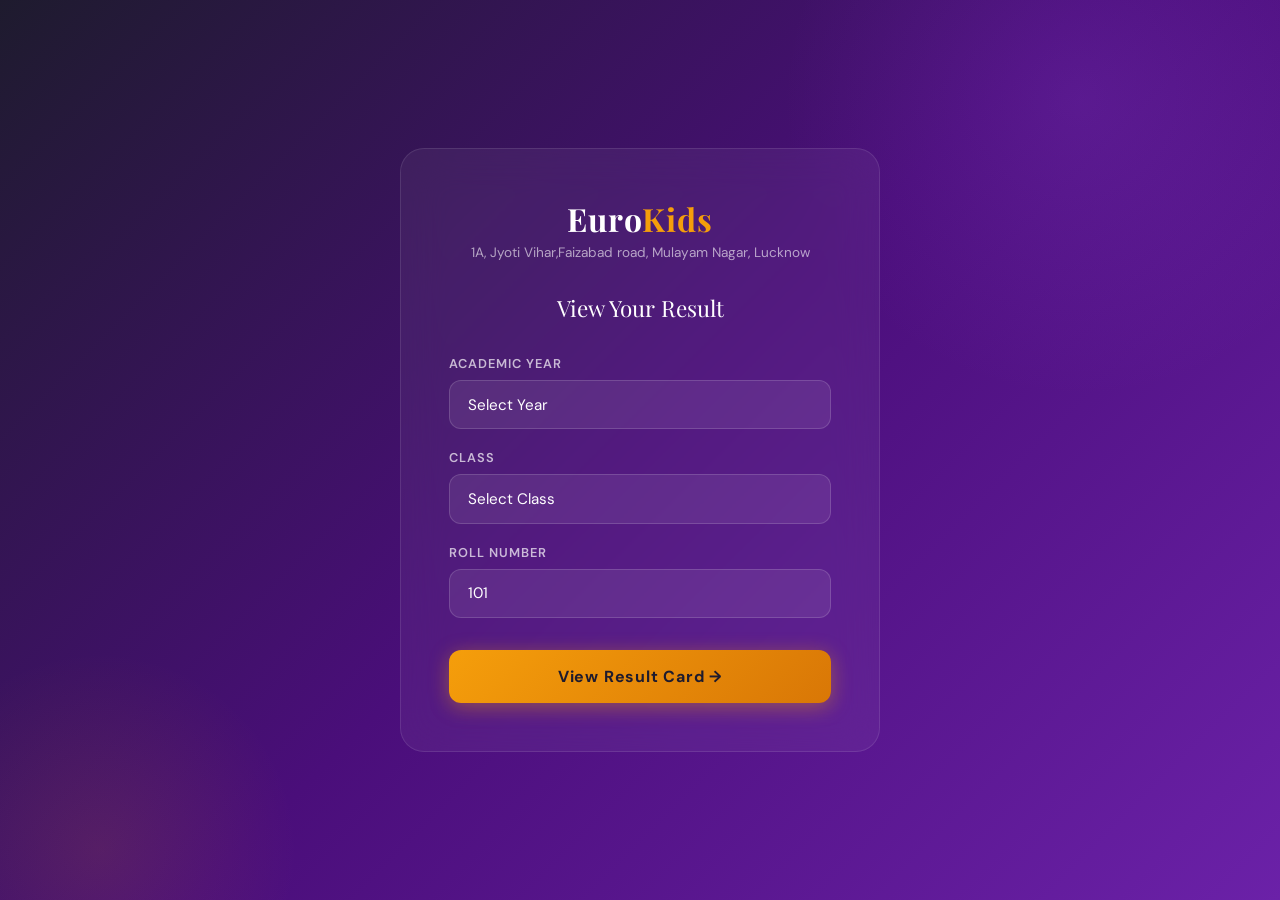
==== results/index.html @ 182110e2 "Add files via upload" ====
<!DOCTYPE html>
<html lang="en">
<head>
<meta charset="UTF-8">
<meta name="viewport" content="width=device-width, initial-scale=1.0">
<title>EuroKids – Student Result Card</title>
<link href="https://fonts.googleapis.com/css2?family=Playfair+Display:wght@400;600;700&family=DM+Sans:wght@300;400;500;600&display=swap" rel="stylesheet">
<link href="https://fonts.googleapis.com/css2?family=Great+Vibes&family=Pacifico&display=swap" rel="stylesheet">
<style>
  :root {
    --primary: #6b21a8;
    --primary-light: #a855f7;
    --primary-dark: #4a0e7a;
    --gold: #f59e0b;
    --gold-light: #fde68a;
    --success: #059669;
    --danger: #dc2626;
    --bg: #f5f0ff;
    --card-bg: #ffffff;
    --text: #1e1b2e;
    --text-muted: #6b7280;
    --border: #e9d5ff;
  }

  * { margin: 0; padding: 0; box-sizing: border-box; }

  body {
    font-family: 'DM Sans', sans-serif;
    background: var(--bg);
    min-height: 100vh;
    color: var(--text);
  }

  /* ── FORM SCREEN ── */
  .form-screen {
    min-height: 100vh;
    display: flex;
    align-items: center;
    justify-content: center;
    background: linear-gradient(135deg, #1e1b2e 0%, #4a0e7a 50%, #6b21a8 100%);
    padding: 2rem;
    position: relative;
    overflow: hidden;
  }
  .form-screen::before {
    content: '';
    position: absolute;
    width: 600px; height: 600px;
    border-radius: 50%;
    background: radial-gradient(circle, rgba(168,85,247,0.15) 0%, transparent 70%);
    top: -200px; right: -100px;
    pointer-events: none;
  }
  .form-screen::after {
    content: '';
    position: absolute;
    width: 400px; height: 400px;
    border-radius: 50%;
    background: radial-gradient(circle, rgba(245,158,11,0.1) 0%, transparent 70%);
    bottom: -150px; left: -100px;
    pointer-events: none;
  }

  .form-card {
    background: rgba(255,255,255,0.05);
    backdrop-filter: blur(20px);
    border: 1px solid rgba(255,255,255,0.1);
    border-radius: 24px;
    padding: 3rem;
    width: 100%;
    max-width: 480px;
    position: relative;
    z-index: 1;
    animation: fadeUp 0.6s ease;
  }

  @keyframes fadeUp {
    from { opacity: 0; transform: translateY(30px); }
    to { opacity: 1; transform: translateY(0); }
  }

  .form-logo {
    text-align: center;
    margin-bottom: 2rem;
  }
  .form-logo .school-badge {
    width: 70px; height: 70px;
    background: linear-gradient(135deg, var(--gold), #d97706);
    border-radius: 50%;
    display: inline-flex;
    align-items: center;
    justify-content: center;
    font-size: 2rem;
    margin-bottom: 1rem;
    box-shadow: 0 8px 32px rgba(245,158,11,0.4);
  }
  .form-logo h1 {
    font-family: 'Playfair Display', serif;
    color: #fff;
    font-size: 2rem;
    letter-spacing: 1px;
  }
  .form-logo h1 span { color: var(--gold); }
  .form-logo p { color: rgba(255,255,255,0.6); font-size: 0.85rem; margin-top: 0.25rem; }

  .form-title {
    font-family: 'Playfair Display', serif;
    color: #fff;
    font-size: 1.4rem;
    text-align: center;
    margin-bottom: 2rem;
  }

  .field-group { margin-bottom: 1.25rem; }
  .field-group label {
    display: block;
    color: rgba(255,255,255,0.7);
    font-size: 0.8rem;
    font-weight: 600;
    letter-spacing: 0.08em;
    text-transform: uppercase;
    margin-bottom: 0.5rem;
  }
  .field-group select,
  .field-group input {
    width: 100%;
    padding: 0.85rem 1.1rem;
    background: rgba(255,255,255,0.08);
    border: 1px solid rgba(255,255,255,0.15);
    border-radius: 12px;
    color: #fff;
    font-family: 'DM Sans', sans-serif;
    font-size: 0.95rem;
    outline: none;
    transition: all 0.2s;
    appearance: none;
  }
  .field-group select option { background: #2d1b4e; color: #fff; }
  .field-group select:focus,
  .field-group input:focus {
    border-color: var(--primary-light);
    background: rgba(168,85,247,0.12);
    box-shadow: 0 0 0 3px rgba(168,85,247,0.2);
  }
  .field-group input::placeholder { color: rgba(255,255,255,0.3); }


  .submit-btn {
    width: 100%;
    padding: 1rem;
    background: linear-gradient(135deg, var(--gold), #d97706);
    border: none;
    border-radius: 12px;
    color: #1e1b2e;
    font-family: 'DM Sans', sans-serif;
    font-size: 1rem;
    font-weight: 700;
    cursor: pointer;
    letter-spacing: 0.05em;
    transition: all 0.2s;
    margin-top: 0.75rem;
    box-shadow: 0 4px 20px rgba(245,158,11,0.4);
  }
  .submit-btn:hover { transform: translateY(-2px); box-shadow: 0 8px 30px rgba(245,158,11,0.5); }
  .submit-btn:active { transform: translateY(0); }

  .error-msg {
    background: rgba(220,38,38,0.2);
    border: 1px solid rgba(220,38,38,0.4);
    color: #fca5a5;
    border-radius: 10px;
    padding: 0.75rem 1rem;
    font-size: 0.875rem;
    margin-top: 1rem;
    display: none;
    text-align: center;
  }

  /* ── RESULT SCREEN ── */
  .result-screen {
    display: none;
    min-height: 100vh;
    background: var(--bg);
    padding: 2rem 1rem;
  }

  .result-wrapper {
    max-width: 860px;
    margin: 0 auto;
  }

  .top-actions {
    display: flex;
    justify-content: space-between;
    align-items: center;
    margin-bottom: 1.5rem;
    flex-wrap: wrap;
    gap: 1rem;
  }
  .back-btn {
    display: inline-flex;
    align-items: center;
    gap: 0.5rem;
    background: white;
    border: 1px solid var(--border);
    border-radius: 10px;
    padding: 0.6rem 1.2rem;
    font-size: 0.875rem;
    color: var(--primary);
    cursor: pointer;
    font-weight: 600;
    transition: all 0.2s;
    font-family: 'DM Sans', sans-serif;
  }
  .back-btn:hover { background: var(--primary); color: white; border-color: var(--primary); }

  .download-btn {
    display: inline-flex;
    align-items: center;
    gap: 0.5rem;
    background: linear-gradient(135deg, var(--primary), var(--primary-dark));
    border: none;
    border-radius: 10px;
    padding: 0.65rem 1.4rem;
    font-size: 0.875rem;
    color: white;
    cursor: pointer;
    font-weight: 600;
    transition: all 0.2s;
    font-family: 'DM Sans', sans-serif;
    box-shadow: 0 4px 15px rgba(107,33,168,0.35);
  }
  .download-btn:hover { transform: translateY(-1px); box-shadow: 0 6px 20px rgba(107,33,168,0.45); }

  /* ── THE REPORT CARD ── */
  #report-card {
    background: white;
    border-radius: 20px;
    overflow: hidden;
    box-shadow: 0 20px 60px rgba(107,33,168,0.15);
    animation: fadeUp 0.5s ease;
  }

  /* Header */
  .rc-header {
    background: linear-gradient(135deg, #1e1b2e 0%, #4a0e7a 60%, #6b21a8 100%);
    padding: 2.5rem 2.5rem 2rem;
    position: relative;
    overflow: hidden;
  }
  .rc-header::after {
    content: '';
    position: absolute;
    width: 300px; height: 300px;
    border-radius: 50%;
    background: radial-gradient(circle, rgba(245,158,11,0.12) 0%, transparent 70%);
    top: -100px; right: -50px;
  }
  .rc-header-inner {
    display: flex;
    align-items: center;
    gap: 1.5rem;
    position: relative;
    z-index: 1;
  }
  .school-logo-badge {
    width: 80px; height: 80px;
    background: linear-gradient(135deg, var(--gold), #d97706);
    border-radius: 50%;
    display: flex;
    align-items: center;
    justify-content: center;
    font-size: 2rem;
    flex-shrink: 0;
    box-shadow: 0 8px 24px rgba(245,158,11,0.4);
  }
  .school-info h1 {
    font-family: 'Playfair Display', serif;
    color: white;
    font-size: 1.8rem;
    letter-spacing: 0.5px;
  }
  .school-info h1 span { color: var(--gold); }
  .school-info p { color: rgba(255,255,255,0.6); font-size: 0.82rem; margin-top: 0.3rem; }

  .rc-header-right {
    margin-left: auto;
    text-align: right;
    position: relative; z-index:1;
  }
  .session-badge {
    background: rgba(245,158,11,0.2);
    border: 1px solid rgba(245,158,11,0.4);
    border-radius: 8px;
    padding: 0.4rem 1rem;
    color: var(--gold-light);
    font-size: 0.8rem;
    font-weight: 600;
    letter-spacing: 0.08em;
    display: inline-block;
    margin-bottom: 0.5rem;
  }
  .report-title-label {
    color: rgba(255,255,255,0.5);
    font-size: 0.75rem;
    text-transform: uppercase;
    letter-spacing: 0.12em;
  }
  .result-badge {
    display: inline-flex;
    align-items: center;
    gap: 0.4rem;
    margin-top: 0.5rem;
    padding: 0.4rem 1rem;
    border-radius: 50px;
    font-size: 0.85rem;
    font-weight: 700;
    letter-spacing: 0.06em;
  }
  .result-badge.pass {
    background: rgba(5,150,105,0.2);
    border: 1px solid rgba(5,150,105,0.5);
    color: #6ee7b7;
  }
  .result-badge.fail {
    background: rgba(220,38,38,0.2);
    border: 1px solid rgba(220,38,38,0.5);
    color: #fca5a5;
  }

  /* Student Info Strip */
  .student-info-strip {
    background: linear-gradient(90deg, #faf5ff, #fdf4ff);
    border-bottom: 1px solid var(--border);
    padding: 1.5rem 2.5rem;
    display: grid;
    grid-template-columns: repeat(auto-fit, minmax(180px, 1fr));
    gap: 1.25rem;
  }
  .info-item label {
    font-size: 0.72rem;
    color: var(--text-muted);
    font-weight: 600;
    text-transform: uppercase;
    letter-spacing: 0.08em;
    display: block;
    margin-bottom: 0.25rem;
  }
  .info-item span {
    font-size: 0.95rem;
    font-weight: 600;
    color: var(--primary-dark);
  }

  /* Body */
  .rc-body { padding: 2rem 2.5rem; }

  /* Performance Overview */
  .perf-overview {
    display: grid;
    grid-template-columns: repeat(3, 1fr);
    gap: 1rem;
    margin-bottom: 2rem;
  }
  .perf-card {
    border-radius: 14px;
    padding: 1.25rem;
    text-align: center;
    position: relative;
    overflow: hidden;
  }
  .perf-card.total-marks {
    background: linear-gradient(135deg, #ede9fe, #ddd6fe);
    border: 1px solid #c4b5fd;
  }
  .perf-card.percentage {
    background: linear-gradient(135deg, #fef3c7, #fde68a);
    border: 1px solid #fbbf24;
  }
  .perf-card.grade-point {
    background: linear-gradient(135deg, #d1fae5, #a7f3d0);
    border: 1px solid #6ee7b7;
  }
  .perf-card .perf-value {
    font-family: 'Playfair Display', serif;
    font-size: 2rem;
    font-weight: 700;
    display: block;
  }
  .perf-card.total-marks .perf-value { color: var(--primary); }
  .perf-card.percentage .perf-value { color: #92400e; }
  .perf-card.grade-point .perf-value { color: #065f46; }
  .perf-card .perf-label {
    font-size: 0.72rem;
    font-weight: 600;
    text-transform: uppercase;
    letter-spacing: 0.08em;
    margin-top: 0.25rem;
    opacity: 0.6;
  }

  /* Section Heading */
  .section-heading {
    font-family: 'Playfair Display', serif;
    font-size: 1.05rem;
    color: var(--primary-dark);
    font-weight: 600;
    margin-bottom: 1rem;
    display: flex;
    align-items: center;
    gap: 0.5rem;
  }
  .section-heading::after {
    content: '';
    flex: 1;
    height: 1px;
    background: var(--border);
  }

  /* Marks Table */
  .marks-table {
    width: 100%;
    border-collapse: separate;
    border-spacing: 0;
    margin-bottom: 2rem;
    border-radius: 12px;
    overflow: hidden;
    border: 1px solid var(--border);
  }
  .marks-table thead tr {
    background: linear-gradient(135deg, var(--primary), var(--primary-dark));
    color: white;
  }
  .marks-table th {
    padding: 0.85rem 1rem;
    font-size: 0.78rem;
    font-weight: 600;
    text-transform: uppercase;
    letter-spacing: 0.08em;
    text-align: left;
  }
  .marks-table th:last-child, .marks-table td:last-child { text-align: center; }
  .marks-table th:nth-child(3), .marks-table td:nth-child(3) { text-align: center; }
  .marks-table th:nth-child(4), .marks-table td:nth-child(4) { text-align: center; }
  .marks-table tbody tr:nth-child(even) { background: #faf5ff; }
  .marks-table tbody tr:hover { background: #f3e8ff; }
  .marks-table td {
    padding: 0.85rem 1rem;
    font-size: 0.9rem;
    border-bottom: 1px solid var(--border);
    color: var(--text);
  }
  .marks-table tbody tr:last-child td { border-bottom: none; }
  .marks-table .subject-name { font-weight: 600; }

  /* Progress Bar */
  .progress-wrap {
    display: flex;
    align-items: center;
    gap: 0.6rem;
  }
  .progress-bar-bg {
    flex: 1;
    height: 7px;
    background: #e9d5ff;
    border-radius: 99px;
    overflow: hidden;
  }
  .progress-bar-fill {
    height: 100%;
    border-radius: 99px;
    background: linear-gradient(90deg, var(--primary-light), var(--primary));
    transition: width 1s ease;
  }
  .progress-pct {
    font-size: 0.78rem;
    font-weight: 600;
    color: var(--primary);
    min-width: 35px;
    text-align: right;
  }

  /* Grade Pill */
  .grade-pill {
    display: inline-block;
    padding: 0.25rem 0.7rem;
    border-radius: 50px;
    font-size: 0.78rem;
    font-weight: 700;
    letter-spacing: 0.04em;
  }
  .grade-A1 { background: #d1fae5; color: #065f46; }
  .grade-A2 { background: #dbeafe; color: #1e3a8a; }
  .grade-B1 { background: #ede9fe; color: #4c1d95; }
  .grade-B2 { background: #fef3c7; color: #92400e; }
  .grade-C1 { background: #ffedd5; color: #9a3412; }
  .grade-C2 { background: #fee2e2; color: #991b1b; }
  .grade-D  { background: #fce7f3; color: #831843; }
  .grade-E  { background: #f3f4f6; color: #374151; }

  /* Grade Point cell */
  .gp-val { font-weight: 700; color: var(--primary); }

  /* Co-Scholastic */
  .coscholastic-grid {
    display: grid;
    grid-template-columns: repeat(3, 1fr);
    gap: 0.75rem;
    margin-bottom: 2rem;
  }
  .cos-item {
    background: linear-gradient(135deg, #faf5ff, #f3e8ff);
    border: 1px solid #e9d5ff;
    border-radius: 12px;
    padding: 1rem;
    text-align: center;
  }
  .cos-item .cos-label {
    font-size: 0.72rem;
    color: var(--text-muted);
    text-transform: uppercase;
    letter-spacing: 0.07em;
    font-weight: 600;
    margin-bottom: 0.4rem;
  }
  .cos-item .cos-val {
    font-size: 1.5rem;
    font-family: 'Playfair Display', serif;
    font-weight: 700;
    color: var(--primary);
  }

  /* Remarks */
  .remarks-box {
    background: linear-gradient(135deg, #fef3c7, #fde68a);
    border: 1px solid #fbbf24;
    border-radius: 14px;
    padding: 1.25rem 1.5rem;
    margin-bottom: 2rem;
    display: flex;
    gap: 1rem;
    align-items: flex-start;
  }
  .remarks-box .remarks-icon { font-size: 1.5rem; flex-shrink: 0; }
  .remarks-box .remarks-text {
    font-style: italic;
    color: #78350f;
    font-size: 0.9rem;
    line-height: 1.6;
  }
  .remarks-box .remarks-author {
    font-size: 0.8rem;
    font-weight: 600;
    color: #92400e;
    margin-top: 0.4rem;
  }

  /* Signatures */
  .sig-row {
    display: flex;
    justify-content: space-between;
    border-top: 1px dashed var(--border);
    padding-top: 1.5rem;
    margin-top: 0.5rem;
  }
  .sig-item { text-align: center; }
  .sig-item .sig-line {
    width: 140px;
    border-bottom: 1.5px solid var(--primary);
    margin-bottom: 0.4rem;
    height: 32px;
  }
  .sig-item .sig-label {
    font-size: 0.75rem;
    color: var(--text-muted);
    font-weight: 600;
    text-transform: uppercase;
    letter-spacing: 0.07em;
  }

  /* Footer */
  .rc-footer {
    background: linear-gradient(90deg, #1e1b2e, #4a0e7a);
    padding: 1.25rem 2.5rem;
    display: flex;
    justify-content: space-between;
    align-items: center;
    flex-wrap: wrap;
    gap: 0.5rem;
  }
  .rc-footer p { color: rgba(255,255,255,0.5); font-size: 0.78rem; }
  .rc-footer .footer-brand {
    font-family: 'Playfair Display', serif;
    color: white;
    font-size: 0.9rem;
  }
  .rc-footer .footer-brand span { color: var(--gold); }

  /* Print / Download Styles */
  @media print {
    body { background: white; }
    .result-screen { padding: 0; background: white; }
    .top-actions { display: none !important; }
    .result-wrapper { max-width: 100%; }
    #report-card { box-shadow: none; border-radius: 0; }
    .progress-bar-fill { print-color-adjust: exact; -webkit-print-color-adjust: exact; }
  }

  @media (max-width: 600px) {
    .rc-header-inner { flex-wrap: wrap; }
    .rc-header-right { margin-left: 0; text-align: left; }
    .student-info-strip { padding: 1.25rem 1.5rem; }
    .rc-body { padding: 1.5rem 1.5rem; }
    .perf-overview { grid-template-columns: repeat(3,1fr); gap: 0.6rem; }
    .perf-card { padding: 1rem 0.5rem; }
    .perf-card .perf-value { font-size: 1.4rem; }
    .coscholastic-grid { grid-template-columns: repeat(2,1fr); }
    .sig-row { flex-direction: column; align-items: center; gap: 1.5rem; }
    .rc-footer { flex-direction: column; text-align: center; }
    .form-card { padding: 2rem 1.5rem; }
    .marks-table th, .marks-table td { padding: 0.65rem 0.7rem; font-size: 0.82rem; }
  }






  .signature-text {
  font-family: 'Great Vibes', cursive;
  font-size: 1.1rem;   /* smaller */
  color: #2d1b4e;
  display: block;
  margin-top: -18px;
}

.principal-sign {
  font-family: 'Great Vibes', cursive;
  font-size: 1.1rem;
  color: #2d1b4e;
  display: block;
  margin-top: -18px;
}

.sig-label {
  margin-top: 6px;
}


.sig-row {
  display: flex;
  justify-content: space-between;
  align-items: flex-end; /* KEY FIX */
  border-top: 1px dashed var(--border);
  padding-top: 2rem;
  margin-top: 1rem;
}

.sig-item {
  text-align: center;
  width: 30%;
}


.sig-line {
  width: 160px;
  margin: 0 auto;
  border-bottom: 1.5px solid #6b21a8;
  height: 30px;
}




.sig-item {
  text-align: center;
  width: 30%;
  position: relative;
}

.sig-line {
  width: 160px;
  margin: 0 auto;
  border-bottom: 1.5px solid #6b21a8;
  height: 20px;
}

.signature-text,
.principal-sign {
  font-family: 'Great Vibes', cursive;
  font-size: 1.1rem;
  color: #2d1b4e;

  position: absolute;      /* KEY FIX */
  left: 50%;
  transform: translateX(-50%);
  top: 20px;               /* adjust this */
  background: white;       /* hides line behind text */
  padding: 0 6px;          /* spacing so line doesn't touch text */
}
</style>
</head>
<body>

<!-- ─── FORM SCREEN ─── -->
<div class="form-screen" id="form-screen">
  <div class="form-card">
    <div class="form-logo">
      <!-- <div class="school-badge">🌟</div> -->
      <h1>Euro<span>Kids</span></h1>
      <p> 1A, Jyoti Vihar,Faizabad road, Mulayam Nagar, Lucknow</p>
    </div>
    <div class="form-title">View Your Result</div>

    <div class="field-group">
      <label>Academic Year</label>
      <select id="f-year">
        <option value="2026">Select Year</option>
        <option value="2026">2026</option>
        <option value="2025">2025</option>    
         <option value="2024">2024</option>
              <option value="2023">2023</option>
                  <option value="2022">2022</option>
      </select>
    </div>
    <div class="field-group">
      <label>Class</label>
      <select id="f-class">
        <option value="EuroSenior">Select Class</option>
        <option value="Toddler">Toddler</option>
        <option value="Playgroup">Playgroup</option>
        <option value="Nursery">Nursery</option>
        <option value="Eurojunior">Euro Junior</option>
        <option value="EuroSenior">Euro Senior</option>
      </select>
    </div>
    <div class="field-group">
      <label>Roll Number</label>
      <input type="text" id="f-roll" placeholder="e.g. 101" value="101"/>
    </div>

    <button class="submit-btn" onclick="lookupResult()">View Result Card →</button>
    <div class="error-msg" id="error-msg">⚠️ No record found. Please check your details and try again.</div>
  </div>
</div>

<!-- ─── RESULT SCREEN ─── -->
<div class="result-screen" id="result-screen">
  <div class="result-wrapper">
    <div class="top-actions">
      <button class="back-btn" onclick="goBack()">← Back</button>
      <button class="download-btn" onclick="downloadCard()">⬇ Download PDF</button>
    </div>

    <div id="report-card">
      <!-- Header -->
      <div class="rc-header">
        <div class="rc-header-inner">
          <!-- <div class="school-logo-badge">🌟</div> -->
          <div class="school-info">
            <h1>Euro<span>Kids</span></h1>
            <p>Mulayamnagar, Lucknow · Recognised by Govt. of U.P.</p>
            <p>1A Jyoti Vihar, Faizabad Road · +91 9838903242</p>
          </div>
          <div class="rc-header-right">
            <div class="session-badge" id="rc-session">SESSION 2025–26</div>
            <div class="report-title-label">Progress Report Card</div>
            <div class="result-badge pass" id="rc-result-badge">✔ PASS</div>
          </div>
        </div>
      </div>

      <!-- Student Info -->
      <div class="student-info-strip">
        <div class="info-item"><label>Student Name</label><span id="rc-name">–</span></div>
        <div class="info-item"><label>Father's Name</label><span id="rc-father">–</span></div>
        <div class="info-item"><label>Class & Section</label><span id="rc-class">–</span></div>
        <div class="info-item"><label>Roll No.</label><span id="rc-roll">–</span></div>
      </div>

      <div class="rc-body">
        <!-- Performance Cards -->
        <div class="perf-overview">
          <div class="perf-card total-marks">
            <span class="perf-value" id="rc-total">–</span>
            <div class="perf-label">Total Marks</div>
          </div>
          <div class="perf-card percentage">
            <span class="perf-value" id="rc-pct">–</span>
            <div class="perf-label">Percentage</div>
          </div>
          <div class="perf-card grade-point">
            <span class="perf-value" id="rc-cgpa">–</span>
            <div class="perf-label">Avg GPA</div>
          </div>
        </div>

        <!-- Marks Table -->
        <div class="section-heading">📚 Subject-wise Performance</div>
        <table class="marks-table">
          <thead>
            <tr>
              <th>#</th>
              <th>Subject</th>
              <th>Full Marks</th>
              <th>Obtained</th>
              <th style="min-width:160px">Performance</th>
              <th>Grade</th>
              <th>GP</th>
            </tr>
          </thead>
          <tbody id="rc-subjects"></tbody>
        </table>

        <!-- Co-Scholastic -->
        <div class="section-heading">🌱 Co-Scholastic Assessment</div>
        <div class="coscholastic-grid" id="rc-coscholastic"></div>

        <!-- Remarks -->
        <div class="section-heading">💬 Teacher's Remarks</div>
        <div class="remarks-box">
          <div class="remarks-icon">✍️</div>
          <div>
            <div class="remarks-text" id="rc-remarks">–</div>
            <div class="remarks-author" id="rc-teacher">– Class Teacher</div>
          </div>
        </div>


        <div class="sig-row">
  <div class="sig-item">
    <div class="sig-line"></div>
    <span class="signature-text" id="teacher-sign"></span>
    <div class="sig-label">Class Teacher</div>
  </div>

  <div class="sig-item">
    <div class="sig-line"></div>
    <div class="sig-label">Parent / Guardian</div>
  </div>

  <div class="sig-item">
    <div class="sig-line"></div>
    <span class="principal-sign">Neha Dwivedi</span>
    <div class="sig-label">Principal</div>
  </div>
</div>

      <!-- Footer -->
      <div class="rc-footer">
        <div class="footer-brand">Euro<span>Kids</span> · Mulayamnagar</div>
        <p>This is a computer-generated report card.</p>
        <p id="rc-printed-on">–</p>
      </div>
    </div>
  </div>
</div>

<script>
// ── Embedded data (mirrors results.json) ──
const resultsData = {
  school: {
    name: "EuroKids",
    branch: "Mulayamnagar, Lucknow",
    session: "2025-26",
    principal: "Neha Dwivedi",
    contact: "+91 9838903242",
    address: "1A, Jyoti Vihar, Faizabad Road, Mulayam Nagar, Lucknow"
  },
  students: [
    {
      rollNo: "101",
      name: "Aarav Sharma",
      fatherName: "Rajesh Sharma",
      class: "EuroSenior",
      section: "A",
      year: "2026",
      subjects: [
        { name: "English", fullMarks: 100, marksObtained: 92, grade: "A1", gradePoint: 10 },
        { name: "Hindi", fullMarks: 100, marksObtained: 88, grade: "A2", gradePoint: 9 },
        { name: "Mathematics", fullMarks: 100, marksObtained: 95, grade: "A1", gradePoint: 10 },
        { name: "Environmental Science", fullMarks: 100, marksObtained: 85, grade: "A2", gradePoint: 9 },
        { name: "General Knowledge", fullMarks: 50, marksObtained: 46, grade: "A1", gradePoint: 10 },
        { name: "Drawing & Art", fullMarks: 50, marksObtained: 44, grade: "A1", gradePoint: 10 }
      ],
      coScholastic: { Discipline: "A", Attendance: "95%", Homework: "A", Handwriting: "B", Cleanliness: "A", Punctuality: "A" },
      remarks: "Excellent performance! Aarav has shown outstanding dedication and enthusiasm throughout the session.",
      teacherSignature: "Sujeet Dwivedi",
      result: "PASS"
    },
    {
      rollNo: "102",
      name: "Zara Khan",
      fatherName: "Mohammed Arif Khan",
      class: "Nursery",
      section: "B",
      year: "2026",
      subjects: [
        { name: "English", fullMarks: 100, marksObtained: 78, grade: "B1", gradePoint: 8 },
        { name: "Hindi", fullMarks: 100, marksObtained: 82, grade: "A2", gradePoint: 9 },
        { name: "Mathematics", fullMarks: 100, marksObtained: 74, grade: "B1", gradePoint: 8 },
        { name: "Environmental Science", fullMarks: 100, marksObtained: 80, grade: "A2", gradePoint: 9 },
        { name: "General Knowledge", fullMarks: 50, marksObtained: 38, grade: "B1", gradePoint: 8 },
        { name: "Drawing & Art", fullMarks: 50, marksObtained: 45, grade: "A1", gradePoint: 10 }
      ],
      coScholastic: { Discipline: "A", Attendance: "89%", Homework: "B", Handwriting: "A", Cleanliness: "A", Punctuality: "B" },
      remarks: "Good effort! Zara is creative and hardworking. Keep up the wonderful spirit!",
      teacherSignature: "Ms. Sunita Verma",
      result: "PASS"
    },
    {
      rollNo: "103",
      name: "Ishaan Patel",
      fatherName: "Vikram Patel",
      class: "Playgroup",
      section: "A",
      year: "2026",
      subjects: [
        { name: "English", fullMarks: 100, marksObtained: 65, grade: "C1", gradePoint: 6 },
        { name: "Hindi", fullMarks: 100, marksObtained: 70, grade: "B2", gradePoint: 7 },
        { name: "Mathematics", fullMarks: 100, marksObtained: 72, grade: "B1", gradePoint: 8 },
        { name: "Environmental Science", fullMarks: 100, marksObtained: 68, grade: "B2", gradePoint: 7 },
        { name: "General Knowledge", fullMarks: 50, marksObtained: 30, grade: "B2", gradePoint: 7 },
        { name: "Drawing & Art", fullMarks: 50, marksObtained: 42, grade: "A1", gradePoint: 10 }
      ],
      coScholastic: { Discipline: "B", Attendance: "82%", Homework: "C", Handwriting: "B", Cleanliness: "B", Punctuality: "B" },
      remarks: "Ishaan is progressing well. With more focus on studies, he can achieve great results next term.",
      teacherSignature: "Ms. Anjali Singh",
      result: "PASS"
    }
  ]
};

function lookupResult() {
  const year  = document.getElementById('f-year').value.trim();
  const cls   = document.getElementById('f-class').value.trim();
  const roll  = document.getElementById('f-roll').value.trim();
  const errEl = document.getElementById('error-msg');

  if (!year || !cls || !roll) {
    errEl.style.display = 'block';
    errEl.textContent = '⚠️ Please fill in all fields.';
    return;
  }

  const student = resultsData.students.find(
    s => s.rollNo === roll && s.class === cls && s.year === year
  );

  if (!student) {
    errEl.style.display = 'block';
    errEl.textContent = '⚠️ No record found. Please check your details and try again.';
    return;
  }

  errEl.style.display = 'none';
  populateCard(student);
  document.getElementById('form-screen').style.display = 'none';
  const rs = document.getElementById('result-screen');
  rs.style.display = 'block';
  window.scrollTo(0, 0);
}
let currentStudent = null;

function populateCard(s) {


      currentStudent = s;

  localStorage.setItem(
    'selectedStudentResult',
    JSON.stringify({
      school: resultsData.school,
      student: s
    })
  );
    
document.getElementById('teacher-sign').textContent = s.teacherSignature;
  document.getElementById('rc-name').textContent    = s.name;
  document.getElementById('rc-father').textContent  = s.fatherName;
  document.getElementById('rc-class').textContent   = `${s.class} – Sec. ${s.section}`;
  document.getElementById('rc-roll').textContent    = s.rollNo;
  document.getElementById('rc-session').textContent = `SESSION ${resultsData.school.session.replace('-','–')}`;
  document.getElementById('rc-printed-on').textContent = `Printed: ${new Date().toLocaleDateString('en-IN', {day:'2-digit',month:'long',year:'numeric'})}`;

  // Result badge
  const badge = document.getElementById('rc-result-badge');
  if (s.result === 'PASS') {
    badge.className = 'result-badge pass';
    badge.textContent = '✔ PASS';
  } else {
    badge.className = 'result-badge fail';
    badge.textContent = '✘ FAIL';
  }

  // Totals
  const totalFull     = s.subjects.reduce((a,sub) => a + sub.fullMarks, 0);
  const totalObtained = s.subjects.reduce((a,sub) => a + sub.marksObtained, 0);
  const pct           = ((totalObtained / totalFull) * 100).toFixed(1);
  const avgGP         = (s.subjects.reduce((a,sub) => a + sub.gradePoint, 0) / s.subjects.length).toFixed(1);

  document.getElementById('rc-total').textContent = `${totalObtained}/${totalFull}`;
  document.getElementById('rc-pct').textContent   = `${pct}%`;
  document.getElementById('rc-cgpa').textContent  = avgGP;

  // Subjects
  const tbody = document.getElementById('rc-subjects');
  tbody.innerHTML = '';
  s.subjects.forEach((sub, i) => {
    const pctSub = Math.round((sub.marksObtained / sub.fullMarks) * 100);
    const tr = document.createElement('tr');
    tr.innerHTML = `
      <td style="color:var(--text-muted);font-size:0.8rem">${i+1}</td>
      <td class="subject-name">${sub.name}</td>
      <td style="text-align:center;color:var(--text-muted)">${sub.fullMarks}</td>
      <td style="text-align:center;font-weight:700;color:var(--primary-dark)">${sub.marksObtained}</td>
      <td>
        <div class="progress-wrap">
          <div class="progress-bar-bg">
            <div class="progress-bar-fill" style="width:0%" data-w="${pctSub}%"></div>
          </div>
          <span class="progress-pct">${pctSub}%</span>
        </div>
      </td>
      <td style="text-align:center"><span class="grade-pill grade-${sub.grade}">${sub.grade}</span></td>
      <td style="text-align:center" class="gp-val">${sub.gradePoint}</td>
    `;
    tbody.appendChild(tr);
  });
  // Animate bars after render
  setTimeout(() => {
    document.querySelectorAll('.progress-bar-fill').forEach(el => {
      el.style.width = el.dataset.w;
    });
  }, 100);

  // Co-Scholastic
  const cosGrid = document.getElementById('rc-coscholastic');
  cosGrid.innerHTML = '';
  Object.entries(s.coScholastic).forEach(([key, val]) => {
    const div = document.createElement('div');
    div.className = 'cos-item';
    div.innerHTML = `<div class="cos-label">${key}</div><div class="cos-val">${val}</div>`;
    cosGrid.appendChild(div);
  });

  // Remarks
  document.getElementById('rc-remarks').textContent  = s.remarks;
  document.getElementById('rc-teacher').textContent  = `— ${s.teacherSignature}, Class Teacher`;
}

function goBack() {
  document.getElementById('result-screen').style.display = 'none';
  document.getElementById('form-screen').style.display = 'flex';
  window.scrollTo(0, 0);
}

function downloadCard() {
  if (!currentStudent) {
    alert('Please open a result first.');
    return;
  }

  window.open('download.html', '_blank');
}
</script>


</body>
</html>
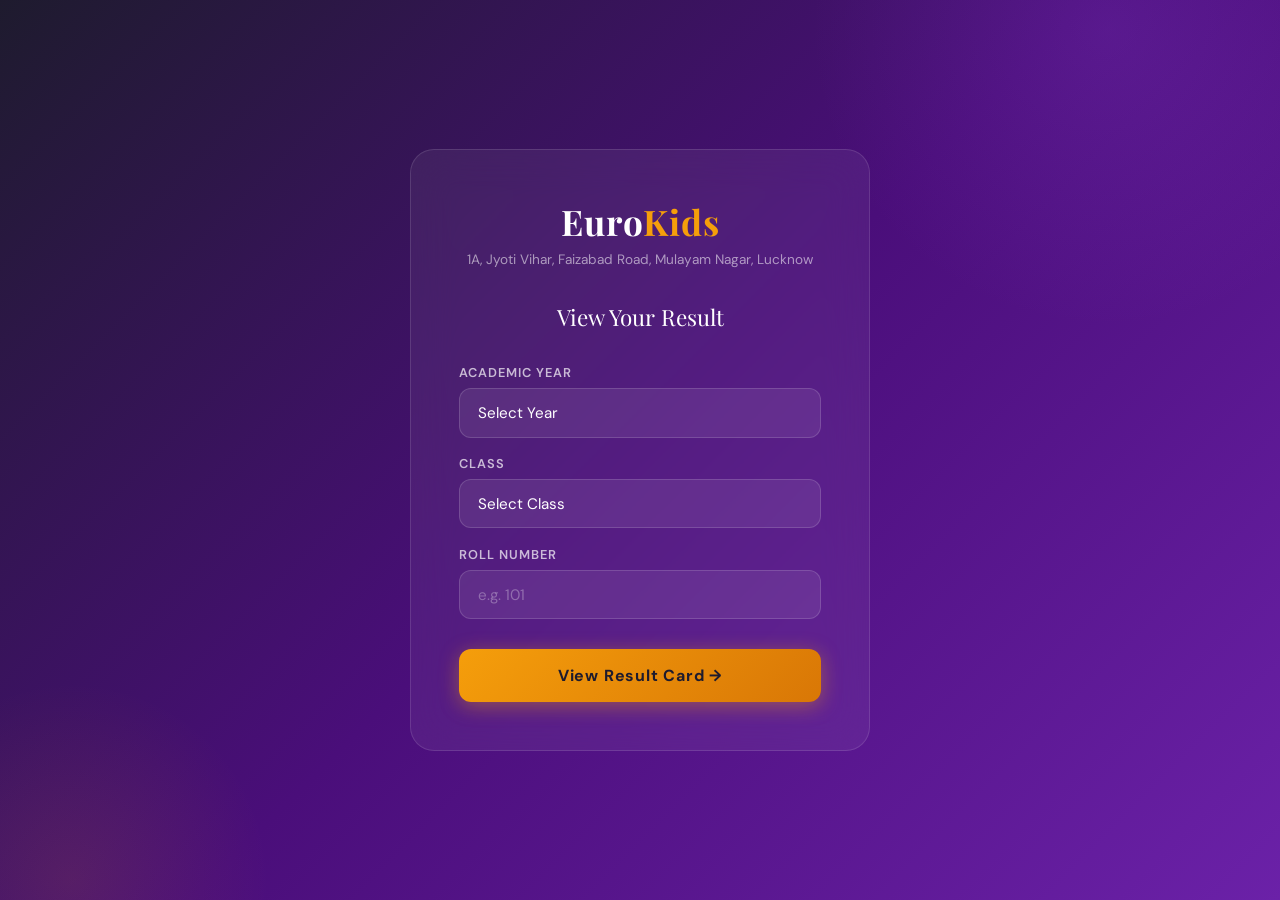
==== commit fe65a418: "Update index.html" ====
--- a/results/index.html
+++ b/results/index.html
@@ -4,699 +4,561 @@
 <meta charset="UTF-8">
 <meta name="viewport" content="width=device-width, initial-scale=1.0">
 <title>EuroKids – Student Result Card</title>
-<link href="https://fonts.googleapis.com/css2?family=Playfair+Display:wght@400;600;700&family=DM+Sans:wght@300;400;500;600&display=swap" rel="stylesheet">
-<link href="https://fonts.googleapis.com/css2?family=Great+Vibes&family=Pacifico&display=swap" rel="stylesheet">
+<link href="https://fonts.googleapis.com/css2?family=Playfair+Display:wght@400;600;700&family=DM+Sans:wght@300;400;500;600&family=Great+Vibes&display=swap" rel="stylesheet">
 <style>
-  :root {
-    --primary: #6b21a8;
-    --primary-light: #a855f7;
-    --primary-dark: #4a0e7a;
-    --gold: #f59e0b;
-    --gold-light: #fde68a;
-    --success: #059669;
-    --danger: #dc2626;
-    --bg: #f5f0ff;
-    --card-bg: #ffffff;
-    --text: #1e1b2e;
-    --text-muted: #6b7280;
-    --border: #e9d5ff;
-  }
-
-  * { margin: 0; padding: 0; box-sizing: border-box; }
-
-  body {
-    font-family: 'DM Sans', sans-serif;
-    background: var(--bg);
-    min-height: 100vh;
-    color: var(--text);
-  }
-
-  /* ── FORM SCREEN ── */
-  .form-screen {
-    min-height: 100vh;
-    display: flex;
-    align-items: center;
-    justify-content: center;
-    background: linear-gradient(135deg, #1e1b2e 0%, #4a0e7a 50%, #6b21a8 100%);
-    padding: 2rem;
-    position: relative;
-    overflow: hidden;
-  }
-  .form-screen::before {
-    content: '';
-    position: absolute;
-    width: 600px; height: 600px;
-    border-radius: 50%;
-    background: radial-gradient(circle, rgba(168,85,247,0.15) 0%, transparent 70%);
-    top: -200px; right: -100px;
-    pointer-events: none;
-  }
-  .form-screen::after {
-    content: '';
-    position: absolute;
-    width: 400px; height: 400px;
-    border-radius: 50%;
-    background: radial-gradient(circle, rgba(245,158,11,0.1) 0%, transparent 70%);
-    bottom: -150px; left: -100px;
-    pointer-events: none;
-  }
-
-  .form-card {
-    background: rgba(255,255,255,0.05);
-    backdrop-filter: blur(20px);
-    border: 1px solid rgba(255,255,255,0.1);
-    border-radius: 24px;
-    padding: 3rem;
-    width: 100%;
-    max-width: 480px;
-    position: relative;
-    z-index: 1;
-    animation: fadeUp 0.6s ease;
-  }
-
-  @keyframes fadeUp {
-    from { opacity: 0; transform: translateY(30px); }
-    to { opacity: 1; transform: translateY(0); }
-  }
-
-  .form-logo {
-    text-align: center;
-    margin-bottom: 2rem;
-  }
-  .form-logo .school-badge {
-    width: 70px; height: 70px;
-    background: linear-gradient(135deg, var(--gold), #d97706);
-    border-radius: 50%;
-    display: inline-flex;
-    align-items: center;
-    justify-content: center;
-    font-size: 2rem;
-    margin-bottom: 1rem;
-    box-shadow: 0 8px 32px rgba(245,158,11,0.4);
-  }
-  .form-logo h1 {
-    font-family: 'Playfair Display', serif;
-    color: #fff;
-    font-size: 2rem;
-    letter-spacing: 1px;
-  }
-  .form-logo h1 span { color: var(--gold); }
-  .form-logo p { color: rgba(255,255,255,0.6); font-size: 0.85rem; margin-top: 0.25rem; }
-
-  .form-title {
-    font-family: 'Playfair Display', serif;
-    color: #fff;
-    font-size: 1.4rem;
-    text-align: center;
-    margin-bottom: 2rem;
-  }
-
-  .field-group { margin-bottom: 1.25rem; }
-  .field-group label {
-    display: block;
-    color: rgba(255,255,255,0.7);
-    font-size: 0.8rem;
-    font-weight: 600;
-    letter-spacing: 0.08em;
-    text-transform: uppercase;
-    margin-bottom: 0.5rem;
-  }
-  .field-group select,
-  .field-group input {
-    width: 100%;
-    padding: 0.85rem 1.1rem;
-    background: rgba(255,255,255,0.08);
-    border: 1px solid rgba(255,255,255,0.15);
-    border-radius: 12px;
-    color: #fff;
-    font-family: 'DM Sans', sans-serif;
-    font-size: 0.95rem;
-    outline: none;
-    transition: all 0.2s;
-    appearance: none;
-  }
-  .field-group select option { background: #2d1b4e; color: #fff; }
-  .field-group select:focus,
-  .field-group input:focus {
-    border-color: var(--primary-light);
-    background: rgba(168,85,247,0.12);
-    box-shadow: 0 0 0 3px rgba(168,85,247,0.2);
-  }
-  .field-group input::placeholder { color: rgba(255,255,255,0.3); }
-
-
-  .submit-btn {
-    width: 100%;
-    padding: 1rem;
-    background: linear-gradient(135deg, var(--gold), #d97706);
-    border: none;
-    border-radius: 12px;
-    color: #1e1b2e;
-    font-family: 'DM Sans', sans-serif;
-    font-size: 1rem;
-    font-weight: 700;
-    cursor: pointer;
-    letter-spacing: 0.05em;
-    transition: all 0.2s;
-    margin-top: 0.75rem;
-    box-shadow: 0 4px 20px rgba(245,158,11,0.4);
-  }
-  .submit-btn:hover { transform: translateY(-2px); box-shadow: 0 8px 30px rgba(245,158,11,0.5); }
-  .submit-btn:active { transform: translateY(0); }
-
-  .error-msg {
-    background: rgba(220,38,38,0.2);
-    border: 1px solid rgba(220,38,38,0.4);
-    color: #fca5a5;
-    border-radius: 10px;
-    padding: 0.75rem 1rem;
-    font-size: 0.875rem;
-    margin-top: 1rem;
-    display: none;
-    text-align: center;
-  }
-
-  /* ── RESULT SCREEN ── */
-  .result-screen {
-    display: none;
-    min-height: 100vh;
-    background: var(--bg);
-    padding: 2rem 1rem;
-  }
-
-  .result-wrapper {
-    max-width: 860px;
-    margin: 0 auto;
-  }
-
-  .top-actions {
-    display: flex;
-    justify-content: space-between;
-    align-items: center;
-    margin-bottom: 1.5rem;
-    flex-wrap: wrap;
-    gap: 1rem;
-  }
-  .back-btn {
-    display: inline-flex;
-    align-items: center;
-    gap: 0.5rem;
-    background: white;
-    border: 1px solid var(--border);
-    border-radius: 10px;
-    padding: 0.6rem 1.2rem;
-    font-size: 0.875rem;
-    color: var(--primary);
-    cursor: pointer;
-    font-weight: 600;
-    transition: all 0.2s;
-    font-family: 'DM Sans', sans-serif;
-  }
-  .back-btn:hover { background: var(--primary); color: white; border-color: var(--primary); }
-
-  .download-btn {
-    display: inline-flex;
-    align-items: center;
-    gap: 0.5rem;
-    background: linear-gradient(135deg, var(--primary), var(--primary-dark));
-    border: none;
-    border-radius: 10px;
-    padding: 0.65rem 1.4rem;
-    font-size: 0.875rem;
-    color: white;
-    cursor: pointer;
-    font-weight: 600;
-    transition: all 0.2s;
-    font-family: 'DM Sans', sans-serif;
-    box-shadow: 0 4px 15px rgba(107,33,168,0.35);
-  }
-  .download-btn:hover { transform: translateY(-1px); box-shadow: 0 6px 20px rgba(107,33,168,0.45); }
-
-  /* ── THE REPORT CARD ── */
-  #report-card {
-    background: white;
-    border-radius: 20px;
-    overflow: hidden;
-    box-shadow: 0 20px 60px rgba(107,33,168,0.15);
-    animation: fadeUp 0.5s ease;
-  }
-
-  /* Header */
-  .rc-header {
-    background: linear-gradient(135deg, #1e1b2e 0%, #4a0e7a 60%, #6b21a8 100%);
-    padding: 2.5rem 2.5rem 2rem;
-    position: relative;
-    overflow: hidden;
-  }
-  .rc-header::after {
-    content: '';
-    position: absolute;
-    width: 300px; height: 300px;
-    border-radius: 50%;
-    background: radial-gradient(circle, rgba(245,158,11,0.12) 0%, transparent 70%);
-    top: -100px; right: -50px;
-  }
-  .rc-header-inner {
-    display: flex;
-    align-items: center;
-    gap: 1.5rem;
-    position: relative;
-    z-index: 1;
-  }
-  .school-logo-badge {
-    width: 80px; height: 80px;
-    background: linear-gradient(135deg, var(--gold), #d97706);
-    border-radius: 50%;
-    display: flex;
-    align-items: center;
-    justify-content: center;
-    font-size: 2rem;
-    flex-shrink: 0;
-    box-shadow: 0 8px 24px rgba(245,158,11,0.4);
-  }
-  .school-info h1 {
-    font-family: 'Playfair Display', serif;
-    color: white;
-    font-size: 1.8rem;
-    letter-spacing: 0.5px;
-  }
-  .school-info h1 span { color: var(--gold); }
-  .school-info p { color: rgba(255,255,255,0.6); font-size: 0.82rem; margin-top: 0.3rem; }
-
-  .rc-header-right {
-    margin-left: auto;
-    text-align: right;
-    position: relative; z-index:1;
-  }
-  .session-badge {
-    background: rgba(245,158,11,0.2);
-    border: 1px solid rgba(245,158,11,0.4);
-    border-radius: 8px;
-    padding: 0.4rem 1rem;
-    color: var(--gold-light);
-    font-size: 0.8rem;
-    font-weight: 600;
-    letter-spacing: 0.08em;
-    display: inline-block;
-    margin-bottom: 0.5rem;
-  }
-  .report-title-label {
-    color: rgba(255,255,255,0.5);
-    font-size: 0.75rem;
-    text-transform: uppercase;
-    letter-spacing: 0.12em;
-  }
-  .result-badge {
-    display: inline-flex;
-    align-items: center;
-    gap: 0.4rem;
-    margin-top: 0.5rem;
-    padding: 0.4rem 1rem;
-    border-radius: 50px;
-    font-size: 0.85rem;
-    font-weight: 700;
-    letter-spacing: 0.06em;
-  }
-  .result-badge.pass {
-    background: rgba(5,150,105,0.2);
-    border: 1px solid rgba(5,150,105,0.5);
-    color: #6ee7b7;
-  }
-  .result-badge.fail {
-    background: rgba(220,38,38,0.2);
-    border: 1px solid rgba(220,38,38,0.5);
-    color: #fca5a5;
-  }
-
-  /* Student Info Strip */
-  .student-info-strip {
-    background: linear-gradient(90deg, #faf5ff, #fdf4ff);
-    border-bottom: 1px solid var(--border);
-    padding: 1.5rem 2.5rem;
-    display: grid;
-    grid-template-columns: repeat(auto-fit, minmax(180px, 1fr));
-    gap: 1.25rem;
-  }
-  .info-item label {
-    font-size: 0.72rem;
-    color: var(--text-muted);
-    font-weight: 600;
-    text-transform: uppercase;
-    letter-spacing: 0.08em;
-    display: block;
-    margin-bottom: 0.25rem;
-  }
-  .info-item span {
-    font-size: 0.95rem;
-    font-weight: 600;
-    color: var(--primary-dark);
-  }
-
-  /* Body */
-  .rc-body { padding: 2rem 2.5rem; }
-
-  /* Performance Overview */
-  .perf-overview {
-    display: grid;
-    grid-template-columns: repeat(3, 1fr);
-    gap: 1rem;
-    margin-bottom: 2rem;
-  }
-  .perf-card {
-    border-radius: 14px;
-    padding: 1.25rem;
-    text-align: center;
-    position: relative;
-    overflow: hidden;
-  }
-  .perf-card.total-marks {
-    background: linear-gradient(135deg, #ede9fe, #ddd6fe);
-    border: 1px solid #c4b5fd;
-  }
-  .perf-card.percentage {
-    background: linear-gradient(135deg, #fef3c7, #fde68a);
-    border: 1px solid #fbbf24;
-  }
-  .perf-card.grade-point {
-    background: linear-gradient(135deg, #d1fae5, #a7f3d0);
-    border: 1px solid #6ee7b7;
-  }
-  .perf-card .perf-value {
-    font-family: 'Playfair Display', serif;
-    font-size: 2rem;
-    font-weight: 700;
-    display: block;
-  }
-  .perf-card.total-marks .perf-value { color: var(--primary); }
-  .perf-card.percentage .perf-value { color: #92400e; }
-  .perf-card.grade-point .perf-value { color: #065f46; }
-  .perf-card .perf-label {
-    font-size: 0.72rem;
-    font-weight: 600;
-    text-transform: uppercase;
-    letter-spacing: 0.08em;
-    margin-top: 0.25rem;
-    opacity: 0.6;
-  }
-
-  /* Section Heading */
-  .section-heading {
-    font-family: 'Playfair Display', serif;
-    font-size: 1.05rem;
-    color: var(--primary-dark);
-    font-weight: 600;
-    margin-bottom: 1rem;
-    display: flex;
-    align-items: center;
-    gap: 0.5rem;
-  }
-  .section-heading::after {
-    content: '';
-    flex: 1;
-    height: 1px;
-    background: var(--border);
-  }
-
-  /* Marks Table */
-  .marks-table {
-    width: 100%;
-    border-collapse: separate;
-    border-spacing: 0;
-    margin-bottom: 2rem;
-    border-radius: 12px;
-    overflow: hidden;
-    border: 1px solid var(--border);
-  }
-  .marks-table thead tr {
-    background: linear-gradient(135deg, var(--primary), var(--primary-dark));
-    color: white;
-  }
-  .marks-table th {
-    padding: 0.85rem 1rem;
-    font-size: 0.78rem;
-    font-weight: 600;
-    text-transform: uppercase;
-    letter-spacing: 0.08em;
-    text-align: left;
-  }
-  .marks-table th:last-child, .marks-table td:last-child { text-align: center; }
-  .marks-table th:nth-child(3), .marks-table td:nth-child(3) { text-align: center; }
-  .marks-table th:nth-child(4), .marks-table td:nth-child(4) { text-align: center; }
-  .marks-table tbody tr:nth-child(even) { background: #faf5ff; }
-  .marks-table tbody tr:hover { background: #f3e8ff; }
-  .marks-table td {
-    padding: 0.85rem 1rem;
-    font-size: 0.9rem;
-    border-bottom: 1px solid var(--border);
-    color: var(--text);
-  }
-  .marks-table tbody tr:last-child td { border-bottom: none; }
-  .marks-table .subject-name { font-weight: 600; }
-
-  /* Progress Bar */
-  .progress-wrap {
-    display: flex;
-    align-items: center;
-    gap: 0.6rem;
-  }
-  .progress-bar-bg {
-    flex: 1;
-    height: 7px;
-    background: #e9d5ff;
-    border-radius: 99px;
-    overflow: hidden;
-  }
-  .progress-bar-fill {
-    height: 100%;
-    border-radius: 99px;
-    background: linear-gradient(90deg, var(--primary-light), var(--primary));
-    transition: width 1s ease;
-  }
-  .progress-pct {
-    font-size: 0.78rem;
-    font-weight: 600;
-    color: var(--primary);
-    min-width: 35px;
-    text-align: right;
-  }
-
-  /* Grade Pill */
-  .grade-pill {
-    display: inline-block;
-    padding: 0.25rem 0.7rem;
-    border-radius: 50px;
-    font-size: 0.78rem;
-    font-weight: 700;
-    letter-spacing: 0.04em;
-  }
-  .grade-A1 { background: #d1fae5; color: #065f46; }
-  .grade-A2 { background: #dbeafe; color: #1e3a8a; }
-  .grade-B1 { background: #ede9fe; color: #4c1d95; }
-  .grade-B2 { background: #fef3c7; color: #92400e; }
-  .grade-C1 { background: #ffedd5; color: #9a3412; }
-  .grade-C2 { background: #fee2e2; color: #991b1b; }
-  .grade-D  { background: #fce7f3; color: #831843; }
-  .grade-E  { background: #f3f4f6; color: #374151; }
-
-  /* Grade Point cell */
-  .gp-val { font-weight: 700; color: var(--primary); }
-
-  /* Co-Scholastic */
-  .coscholastic-grid {
-    display: grid;
-    grid-template-columns: repeat(3, 1fr);
-    gap: 0.75rem;
-    margin-bottom: 2rem;
-  }
-  .cos-item {
-    background: linear-gradient(135deg, #faf5ff, #f3e8ff);
-    border: 1px solid #e9d5ff;
-    border-radius: 12px;
-    padding: 1rem;
-    text-align: center;
-  }
-  .cos-item .cos-label {
-    font-size: 0.72rem;
-    color: var(--text-muted);
-    text-transform: uppercase;
-    letter-spacing: 0.07em;
-    font-weight: 600;
-    margin-bottom: 0.4rem;
-  }
-  .cos-item .cos-val {
-    font-size: 1.5rem;
-    font-family: 'Playfair Display', serif;
-    font-weight: 700;
-    color: var(--primary);
-  }
-
-  /* Remarks */
-  .remarks-box {
-    background: linear-gradient(135deg, #fef3c7, #fde68a);
-    border: 1px solid #fbbf24;
-    border-radius: 14px;
-    padding: 1.25rem 1.5rem;
-    margin-bottom: 2rem;
-    display: flex;
-    gap: 1rem;
-    align-items: flex-start;
-  }
-  .remarks-box .remarks-icon { font-size: 1.5rem; flex-shrink: 0; }
-  .remarks-box .remarks-text {
-    font-style: italic;
-    color: #78350f;
-    font-size: 0.9rem;
-    line-height: 1.6;
-  }
-  .remarks-box .remarks-author {
-    font-size: 0.8rem;
-    font-weight: 600;
-    color: #92400e;
-    margin-top: 0.4rem;
-  }
-
-  /* Signatures */
-  .sig-row {
-    display: flex;
-    justify-content: space-between;
-    border-top: 1px dashed var(--border);
-    padding-top: 1.5rem;
-    margin-top: 0.5rem;
-  }
-  .sig-item { text-align: center; }
-  .sig-item .sig-line {
-    width: 140px;
-    border-bottom: 1.5px solid var(--primary);
-    margin-bottom: 0.4rem;
-    height: 32px;
-  }
-  .sig-item .sig-label {
-    font-size: 0.75rem;
-    color: var(--text-muted);
-    font-weight: 600;
-    text-transform: uppercase;
-    letter-spacing: 0.07em;
-  }
-
-  /* Footer */
-  .rc-footer {
-    background: linear-gradient(90deg, #1e1b2e, #4a0e7a);
-    padding: 1.25rem 2.5rem;
-    display: flex;
-    justify-content: space-between;
-    align-items: center;
-    flex-wrap: wrap;
-    gap: 0.5rem;
-  }
-  .rc-footer p { color: rgba(255,255,255,0.5); font-size: 0.78rem; }
-  .rc-footer .footer-brand {
-    font-family: 'Playfair Display', serif;
-    color: white;
-    font-size: 0.9rem;
-  }
-  .rc-footer .footer-brand span { color: var(--gold); }
-
-  /* Print / Download Styles */
-  @media print {
-    body { background: white; }
-    .result-screen { padding: 0; background: white; }
-    .top-actions { display: none !important; }
-    .result-wrapper { max-width: 100%; }
-    #report-card { box-shadow: none; border-radius: 0; }
-    .progress-bar-fill { print-color-adjust: exact; -webkit-print-color-adjust: exact; }
-  }
-
-  @media (max-width: 600px) {
-    .rc-header-inner { flex-wrap: wrap; }
-    .rc-header-right { margin-left: 0; text-align: left; }
-    .student-info-strip { padding: 1.25rem 1.5rem; }
-    .rc-body { padding: 1.5rem 1.5rem; }
-    .perf-overview { grid-template-columns: repeat(3,1fr); gap: 0.6rem; }
-    .perf-card { padding: 1rem 0.5rem; }
-    .perf-card .perf-value { font-size: 1.4rem; }
-    .coscholastic-grid { grid-template-columns: repeat(2,1fr); }
-    .sig-row { flex-direction: column; align-items: center; gap: 1.5rem; }
-    .rc-footer { flex-direction: column; text-align: center; }
-    .form-card { padding: 2rem 1.5rem; }
-    .marks-table th, .marks-table td { padding: 0.65rem 0.7rem; font-size: 0.82rem; }
-  }
-
-
-
-
-
-
-  .signature-text {
-  font-family: 'Great Vibes', cursive;
-  font-size: 1.1rem;   /* smaller */
-  color: #2d1b4e;
+:root {
+  --primary: #6b21a8;
+  --primary-light: #a855f7;
+  --primary-dark: #4a0e7a;
+  --gold: #f59e0b;
+  --gold-light: #fde68a;
+  --success: #059669;
+  --danger: #dc2626;
+  --bg: #f5f0ff;
+  --card-bg: #ffffff;
+  --text: #1e1b2e;
+  --text-muted: #6b7280;
+  --border: #e9d5ff;
+}
+
+*, *::before, *::after { margin: 0; padding: 0; box-sizing: border-box; }
+
+body {
+  font-family: 'DM Sans', sans-serif;
+  background: var(--bg);
+  color: var(--text);
+  -webkit-text-size-adjust: 100%;
+}
+
+/* ═══════════════════════════════
+   FORM SCREEN
+═══════════════════════════════ */
+.form-screen {
+  min-height: 100vh;
+  display: flex;
+  align-items: center;
+  justify-content: center;
+  background: linear-gradient(135deg, #1e1b2e 0%, #4a0e7a 50%, #6b21a8 100%);
+  padding: clamp(1rem, 4vw, 2rem);
+  position: relative;
+  overflow: hidden;
+}
+.form-screen::before {
+  content: '';
+  position: absolute;
+  width: min(600px, 80vw); height: min(600px, 80vw);
+  border-radius: 50%;
+  background: radial-gradient(circle, rgba(168,85,247,.15) 0%, transparent 70%);
+  top: -30%; right: -10%;
+  pointer-events: none;
+}
+.form-screen::after {
+  content: '';
+  position: absolute;
+  width: min(400px, 60vw); height: min(400px, 60vw);
+  border-radius: 50%;
+  background: radial-gradient(circle, rgba(245,158,11,.1) 0%, transparent 70%);
+  bottom: -20%; left: -10%;
+  pointer-events: none;
+}
+
+.form-card {
+  background: rgba(255,255,255,.06);
+  backdrop-filter: blur(20px);
+  border: 1px solid rgba(255,255,255,.12);
+  border-radius: clamp(16px, 3vw, 24px);
+  padding: clamp(1.5rem, 5vw, 3rem);
+  width: 100%;
+  max-width: 460px;
+  position: relative;
+  z-index: 1;
+  animation: fadeUp .5s ease;
+}
+
+@keyframes fadeUp {
+  from { opacity: 0; transform: translateY(24px); }
+  to   { opacity: 1; transform: translateY(0); }
+}
+
+.form-logo { text-align: center; margin-bottom: clamp(1.25rem, 4vw, 2rem); }
+.form-logo h1 {
+  font-family: 'Playfair Display', serif;
+  color: #fff;
+  font-size: clamp(1.6rem, 6vw, 2.2rem);
+  letter-spacing: 1px;
+}
+.form-logo h1 span { color: var(--gold); }
+.form-logo p { color: rgba(255,255,255,.55); font-size: clamp(.75rem, 3vw, .85rem); margin-top: .3rem; line-height: 1.5; }
+
+.form-title {
+  font-family: 'Playfair Display', serif;
+  color: #fff;
+  font-size: clamp(1.1rem, 4vw, 1.4rem);
+  text-align: center;
+  margin-bottom: clamp(1.25rem, 4vw, 2rem);
+}
+
+.field-group { margin-bottom: 1.1rem; }
+.field-group label {
   display: block;
-  margin-top: -18px;
-}
-
-.principal-sign {
-  font-family: 'Great Vibes', cursive;
-  font-size: 1.1rem;
-  color: #2d1b4e;
+  color: rgba(255,255,255,.7);
+  font-size: clamp(.7rem, 2.5vw, .8rem);
+  font-weight: 600;
+  letter-spacing: .08em;
+  text-transform: uppercase;
+  margin-bottom: .45rem;
+}
+.field-group select,
+.field-group input {
+  width: 100%;
+  padding: clamp(.7rem, 2.5vw, .85rem) 1.1rem;
+  background: rgba(255,255,255,.08);
+  border: 1px solid rgba(255,255,255,.15);
+  border-radius: 12px;
+  color: #fff;
+  font-family: 'DM Sans', sans-serif;
+  font-size: clamp(.85rem, 3vw, .95rem);
+  outline: none;
+  transition: all .2s;
+  appearance: none;
+  -webkit-appearance: none;
+}
+.field-group select option { background: #2d1b4e; color: #fff; }
+.field-group select:focus,
+.field-group input:focus {
+  border-color: var(--primary-light);
+  background: rgba(168,85,247,.12);
+  box-shadow: 0 0 0 3px rgba(168,85,247,.2);
+}
+.field-group input::placeholder { color: rgba(255,255,255,.3); }
+
+.submit-btn {
+  width: 100%;
+  padding: clamp(.8rem, 3vw, 1rem);
+  background: linear-gradient(135deg, var(--gold), #d97706);
+  border: none;
+  border-radius: 12px;
+  color: #1e1b2e;
+  font-family: 'DM Sans', sans-serif;
+  font-size: clamp(.9rem, 3vw, 1rem);
+  font-weight: 700;
+  cursor: pointer;
+  letter-spacing: .05em;
+  transition: all .2s;
+  margin-top: .75rem;
+  box-shadow: 0 4px 20px rgba(245,158,11,.4);
+  touch-action: manipulation;
+}
+.submit-btn:hover  { transform: translateY(-2px); box-shadow: 0 8px 28px rgba(245,158,11,.5); }
+.submit-btn:active { transform: translateY(0); }
+
+.error-msg {
+  background: rgba(220,38,38,.2);
+  border: 1px solid rgba(220,38,38,.4);
+  color: #fca5a5;
+  border-radius: 10px;
+  padding: .7rem 1rem;
+  font-size: .875rem;
+  margin-top: 1rem;
+  display: none;
+  text-align: center;
+}
+
+/* ═══════════════════════════════
+   RESULT SCREEN
+═══════════════════════════════ */
+.result-screen {
+  display: none;
+  min-height: 100vh;
+  background: var(--bg);
+  padding: clamp(1rem, 3vw, 2rem) clamp(.75rem, 3vw, 1rem);
+}
+
+.result-wrapper {
+  max-width: 900px;
+  margin: 0 auto;
+}
+
+.top-actions {
+  display: flex;
+  justify-content: space-between;
+  align-items: center;
+  margin-bottom: clamp(1rem, 3vw, 1.5rem);
+  gap: .75rem;
+  flex-wrap: wrap;
+}
+.back-btn {
+  display: inline-flex;
+  align-items: center;
+  gap: .5rem;
+  background: white;
+  border: 1px solid var(--border);
+  border-radius: 10px;
+  padding: .6rem 1.2rem;
+  font-size: clamp(.8rem, 3vw, .875rem);
+  color: var(--primary);
+  cursor: pointer;
+  font-weight: 600;
+  transition: all .2s;
+  font-family: 'DM Sans', sans-serif;
+  touch-action: manipulation;
+}
+.back-btn:hover { background: var(--primary); color: white; border-color: var(--primary); }
+
+.download-btn {
+  display: inline-flex;
+  align-items: center;
+  gap: .5rem;
+  background: linear-gradient(135deg, var(--primary), var(--primary-dark));
+  border: none;
+  border-radius: 10px;
+  padding: .65rem 1.4rem;
+  font-size: clamp(.8rem, 3vw, .875rem);
+  color: white;
+  cursor: pointer;
+  font-weight: 600;
+  transition: all .2s;
+  font-family: 'DM Sans', sans-serif;
+  box-shadow: 0 4px 15px rgba(107,33,168,.35);
+  touch-action: manipulation;
+}
+.download-btn:hover { transform: translateY(-1px); }
+
+/* ═══════════════════════════════
+   REPORT CARD
+═══════════════════════════════ */
+#report-card {
+  background: white;
+  border-radius: clamp(12px, 2.5vw, 20px);
+  overflow: hidden;
+  box-shadow: 0 20px 60px rgba(107,33,168,.15);
+  animation: fadeUp .4s ease;
+}
+
+/* — HEADER — */
+.rc-header {
+  background: linear-gradient(135deg, #1e1b2e 0%, #4a0e7a 60%, #6b21a8 100%);
+  padding: clamp(1.25rem, 4vw, 2.5rem);
+  position: relative;
+  overflow: hidden;
+}
+.rc-header::after {
+  content: '';
+  position: absolute;
+  width: 280px; height: 280px;
+  border-radius: 50%;
+  background: radial-gradient(circle, rgba(245,158,11,.1) 0%, transparent 70%);
+  top: -80px; right: -40px;
+  pointer-events: none;
+}
+
+.rc-header-inner {
+  display: flex;
+  align-items: flex-start;
+  gap: clamp(.75rem, 3vw, 1.5rem);
+  position: relative;
+  z-index: 1;
+  flex-wrap: wrap;
+}
+
+.school-info { flex: 1; min-width: 180px; }
+.school-info h1 {
+  font-family: 'Playfair Display', serif;
+  color: white;
+  font-size: clamp(1.3rem, 5vw, 1.8rem);
+  letter-spacing: .5px;
+}
+.school-info h1 span { color: var(--gold); }
+.school-info p { color: rgba(255,255,255,.55); font-size: clamp(.72rem, 2.5vw, .82rem); margin-top: .3rem; line-height: 1.5; }
+
+.rc-header-right {
+  text-align: right;
+  flex-shrink: 0;
+}
+.session-badge {
+  background: rgba(245,158,11,.2);
+  border: 1px solid rgba(245,158,11,.4);
+  border-radius: 8px;
+  padding: .35rem .9rem;
+  color: var(--gold-light);
+  font-size: clamp(.7rem, 2.5vw, .8rem);
+  font-weight: 600;
+  letter-spacing: .08em;
+  display: inline-block;
+  margin-bottom: .4rem;
+}
+.report-title-label {
+  color: rgba(255,255,255,.45);
+  font-size: clamp(.65rem, 2.5vw, .75rem);
+  text-transform: uppercase;
+  letter-spacing: .12em;
+}
+.result-badge {
+  display: inline-flex;
+  align-items: center;
+  gap: .35rem;
+  margin-top: .4rem;
+  padding: .35rem .9rem;
+  border-radius: 50px;
+  font-size: clamp(.75rem, 2.5vw, .85rem);
+  font-weight: 700;
+  letter-spacing: .06em;
+}
+.result-badge.pass { background: rgba(5,150,105,.2); border: 1px solid rgba(5,150,105,.5); color: #6ee7b7; }
+.result-badge.fail { background: rgba(220,38,38,.2); border: 1px solid rgba(220,38,38,.5); color: #fca5a5; }
+
+/* — STUDENT INFO STRIP — */
+.student-info-strip {
+  background: linear-gradient(90deg, #faf5ff, #fdf4ff);
+  border-bottom: 1px solid var(--border);
+  padding: clamp(1rem, 3vw, 1.5rem) clamp(1rem, 4vw, 2.5rem);
+  display: grid;
+  grid-template-columns: repeat(2, 1fr);
+  gap: clamp(.75rem, 2vw, 1.25rem);
+}
+@media (min-width: 540px) {
+  .student-info-strip { grid-template-columns: repeat(4, 1fr); }
+}
+.info-item label {
+  font-size: clamp(.65rem, 2.5vw, .72rem);
+  color: var(--text-muted);
+  font-weight: 600;
+  text-transform: uppercase;
+  letter-spacing: .08em;
   display: block;
-  margin-top: -18px;
-}
-
-.sig-label {
-  margin-top: 6px;
-}
-
-
+  margin-bottom: .2rem;
+}
+.info-item span {
+  font-size: clamp(.85rem, 3vw, .95rem);
+  font-weight: 600;
+  color: var(--primary-dark);
+}
+
+/* — BODY — */
+.rc-body { padding: clamp(1.25rem, 4vw, 2rem) clamp(1rem, 4vw, 2.5rem); }
+
+/* Performance cards */
+.perf-overview {
+  display: grid;
+  grid-template-columns: repeat(3, 1fr);
+  gap: clamp(.5rem, 2vw, 1rem);
+  margin-bottom: clamp(1.25rem, 4vw, 2rem);
+}
+.perf-card {
+  border-radius: clamp(10px, 2vw, 14px);
+  padding: clamp(.75rem, 3vw, 1.25rem) clamp(.5rem, 2vw, 1rem);
+  text-align: center;
+}
+.perf-card.total-marks { background: linear-gradient(135deg,#ede9fe,#ddd6fe); border: 1px solid #c4b5fd; }
+.perf-card.percentage  { background: linear-gradient(135deg,#fef3c7,#fde68a); border: 1px solid #fbbf24; }
+.perf-card.grade-point { background: linear-gradient(135deg,#d1fae5,#a7f3d0); border: 1px solid #6ee7b7; }
+.perf-card .perf-value {
+  font-family: 'Playfair Display', serif;
+  font-size: clamp(1.2rem, 5vw, 2rem);
+  font-weight: 700;
+  display: block;
+}
+.perf-card.total-marks .perf-value { color: var(--primary); }
+.perf-card.percentage  .perf-value { color: #92400e; }
+.perf-card.grade-point .perf-value { color: #065f46; }
+.perf-card .perf-label {
+  font-size: clamp(.6rem, 2vw, .72rem);
+  font-weight: 600;
+  text-transform: uppercase;
+  letter-spacing: .07em;
+  margin-top: .2rem;
+  opacity: .6;
+}
+
+/* Section heading */
+.section-heading {
+  font-family: 'Playfair Display', serif;
+  font-size: clamp(.9rem, 3vw, 1.05rem);
+  color: var(--primary-dark);
+  font-weight: 600;
+  margin-bottom: clamp(.65rem, 2vw, 1rem);
+  display: flex;
+  align-items: center;
+  gap: .5rem;
+}
+.section-heading::after { content: ''; flex: 1; height: 1px; background: var(--border); }
+
+/* Marks table — scrollable on small screens */
+.table-scroll {
+  width: 100%;
+  overflow-x: auto;
+  -webkit-overflow-scrolling: touch;
+  margin-bottom: clamp(1.25rem, 4vw, 2rem);
+  border-radius: 12px;
+  border: 1px solid var(--border);
+}
+.marks-table {
+  width: 100%;
+  min-width: 540px;
+  border-collapse: collapse;
+}
+.marks-table thead tr {
+  background: linear-gradient(135deg, var(--primary), var(--primary-dark));
+  color: white;
+}
+.marks-table th {
+  padding: clamp(.65rem, 2vw, .85rem) clamp(.6rem, 2vw, 1rem);
+  font-size: clamp(.7rem, 2vw, .78rem);
+  font-weight: 600;
+  text-transform: uppercase;
+  letter-spacing: .07em;
+  text-align: left;
+  white-space: nowrap;
+}
+.marks-table th:nth-child(n+3), .marks-table td:nth-child(n+3) { text-align: center; }
+.marks-table th:nth-child(2), .marks-table td:nth-child(2) { text-align: left; }
+.marks-table tbody tr:nth-child(even) { background: #faf5ff; }
+.marks-table tbody tr:hover { background: #f3e8ff; }
+.marks-table td {
+  padding: clamp(.65rem, 2vw, .85rem) clamp(.6rem, 2vw, 1rem);
+  font-size: clamp(.82rem, 2.5vw, .9rem);
+  border-bottom: 1px solid var(--border);
+  color: var(--text);
+}
+.marks-table tbody tr:last-child td { border-bottom: none; }
+.marks-table .subject-name { font-weight: 600; }
+
+/* Progress bar */
+.progress-wrap { display: flex; align-items: center; gap: .5rem; min-width: 120px; }
+.progress-bar-bg { flex: 1; height: 7px; background: #e9d5ff; border-radius: 99px; overflow: hidden; }
+.progress-bar-fill { height: 100%; border-radius: 99px; background: linear-gradient(90deg, var(--primary-light), var(--primary)); transition: width 1s ease; }
+.progress-pct { font-size: .75rem; font-weight: 600; color: var(--primary); min-width: 32px; text-align: right; }
+
+/* Grade pill */
+.grade-pill { display: inline-block; padding: .2rem .65rem; border-radius: 50px; font-size: clamp(.7rem, 2.5vw, .78rem); font-weight: 700; white-space: nowrap; }
+.grade-A1 { background: #d1fae5; color: #065f46; }
+.grade-A2 { background: #dbeafe; color: #1e3a8a; }
+.grade-B1 { background: #ede9fe; color: #4c1d95; }
+.grade-B2 { background: #fef3c7; color: #92400e; }
+.grade-C1 { background: #ffedd5; color: #9a3412; }
+.grade-C2 { background: #fee2e2; color: #991b1b; }
+.grade-D  { background: #fce7f3; color: #831843; }
+.grade-E  { background: #f3f4f6; color: #374151; }
+.gp-val   { font-weight: 700; color: var(--primary); }
+
+/* Co-Scholastic */
+.coscholastic-grid {
+  display: grid;
+  grid-template-columns: repeat(3, 1fr);
+  gap: clamp(.5rem, 2vw, .75rem);
+  margin-bottom: clamp(1.25rem, 4vw, 2rem);
+}
+@media (min-width: 480px) {
+  .coscholastic-grid { grid-template-columns: repeat(6, 1fr); }
+}
+.cos-item {
+  background: linear-gradient(135deg, #faf5ff, #f3e8ff);
+  border: 1px solid #e9d5ff;
+  border-radius: clamp(8px, 2vw, 12px);
+  padding: clamp(.65rem, 2vw, 1rem) .5rem;
+  text-align: center;
+}
+.cos-item .cos-label {
+  font-size: clamp(.6rem, 2vw, .72rem);
+  color: var(--text-muted);
+  text-transform: uppercase;
+  letter-spacing: .06em;
+  font-weight: 600;
+  margin-bottom: .35rem;
+}
+.cos-item .cos-val {
+  font-size: clamp(1.1rem, 4vw, 1.5rem);
+  font-family: 'Playfair Display', serif;
+  font-weight: 700;
+  color: var(--primary);
+}
+
+/* Remarks */
+.remarks-box {
+  background: linear-gradient(135deg, #fef3c7, #fde68a);
+  border: 1px solid #fbbf24;
+  border-radius: clamp(10px, 2vw, 14px);
+  padding: clamp(.9rem, 3vw, 1.25rem) clamp(1rem, 3vw, 1.5rem);
+  margin-bottom: clamp(1.25rem, 4vw, 2rem);
+  display: flex;
+  gap: clamp(.65rem, 2vw, 1rem);
+  align-items: flex-start;
+}
+.remarks-box .remarks-icon { font-size: clamp(1.1rem, 4vw, 1.5rem); flex-shrink: 0; }
+.remarks-box .remarks-text { font-style: italic; color: #78350f; font-size: clamp(.82rem, 3vw, .9rem); line-height: 1.6; }
+.remarks-box .remarks-author { font-size: clamp(.72rem, 2.5vw, .8rem); font-weight: 600; color: #92400e; margin-top: .35rem; }
+
+/* Signatures */
 .sig-row {
   display: flex;
   justify-content: space-between;
-  align-items: flex-end; /* KEY FIX */
+  align-items: flex-end;
   border-top: 1px dashed var(--border);
-  padding-top: 2rem;
-  margin-top: 1rem;
-}
-
+  padding-top: clamp(1.25rem, 4vw, 2rem);
+  margin-top: .5rem;
+  gap: 1rem;
+  flex-wrap: wrap;
+}
 .sig-item {
   text-align: center;
-  width: 30%;
-}
-
-
+  flex: 1;
+  min-width: 100px;
+  position: relative;
+}
 .sig-line {
-  width: 160px;
+  border-bottom: 1.5px solid var(--primary);
+  height: 34px;
+  position: relative;
   margin: 0 auto;
-  border-bottom: 1.5px solid #6b21a8;
-  height: 30px;
-}
-
-
-
-
-.sig-item {
-  text-align: center;
-  width: 30%;
-  position: relative;
-}
-
-.sig-line {
-  width: 160px;
-  margin: 0 auto;
-  border-bottom: 1.5px solid #6b21a8;
-  height: 20px;
-}
-
+  max-width: 160px;
+}
 .signature-text,
 .principal-sign {
   font-family: 'Great Vibes', cursive;
-  font-size: 1.1rem;
+  font-size: clamp(.9rem, 3vw, 1.15rem);
   color: #2d1b4e;
-
-  position: absolute;      /* KEY FIX */
+  position: absolute;
   left: 50%;
   transform: translateX(-50%);
-  top: 20px;               /* adjust this */
-  background: white;       /* hides line behind text */
-  padding: 0 6px;          /* spacing so line doesn't touch text */
+  top: 6px;
+  white-space: nowrap;
+  background: transparent;
+}
+.sig-label {
+  font-size: clamp(.65rem, 2vw, .75rem);
+  color: var(--text-muted);
+  font-weight: 600;
+  text-transform: uppercase;
+  letter-spacing: .07em;
+  margin-top: 6px;
+}
+
+/* — FOOTER — */
+.rc-footer {
+  background: linear-gradient(90deg, #1e1b2e, #4a0e7a);
+  padding: clamp(1rem, 3vw, 1.25rem) clamp(1rem, 4vw, 2.5rem);
+  display: flex;
+  justify-content: space-between;
+  align-items: center;
+  flex-wrap: wrap;
+  gap: .5rem;
+}
+.rc-footer p { color: rgba(255,255,255,.45); font-size: clamp(.7rem, 2.5vw, .78rem); }
+.rc-footer .footer-brand { font-family: 'Playfair Display', serif; color: white; font-size: clamp(.8rem, 3vw, .9rem); }
+.rc-footer .footer-brand span { color: var(--gold); }
+
+/* ═══════════════════════════════
+   PRINT
+═══════════════════════════════ */
+@media print {
+  body { background: white; }
+  .result-screen { padding: 0; background: white; }
+  .top-actions { display: none !important; }
+  .result-wrapper { max-width: 100%; }
+  #report-card { box-shadow: none; border-radius: 0; }
+  .progress-bar-fill { print-color-adjust: exact; -webkit-print-color-adjust: exact; }
+  .table-scroll { overflow: visible; }
+  .marks-table { min-width: unset; }
 }
 </style>
 </head>
@@ -706,27 +568,26 @@
 <div class="form-screen" id="form-screen">
   <div class="form-card">
     <div class="form-logo">
-      <!-- <div class="school-badge">🌟</div> -->
       <h1>Euro<span>Kids</span></h1>
-      <p> 1A, Jyoti Vihar,Faizabad road, Mulayam Nagar, Lucknow</p>
+      <p>1A, Jyoti Vihar, Faizabad Road, Mulayam Nagar, Lucknow</p>
     </div>
     <div class="form-title">View Your Result</div>
 
     <div class="field-group">
       <label>Academic Year</label>
       <select id="f-year">
-        <option value="2026">Select Year</option>
+        <option value="">Select Year</option>
         <option value="2026">2026</option>
-        <option value="2025">2025</option>    
-         <option value="2024">2024</option>
-              <option value="2023">2023</option>
-                  <option value="2022">2022</option>
+        <option value="2025">2025</option>
+        <option value="2024">2024</option>
+        <option value="2023">2023</option>
+        <option value="2022">2022</option>
       </select>
     </div>
     <div class="field-group">
       <label>Class</label>
       <select id="f-class">
-        <option value="EuroSenior">Select Class</option>
+        <option value="">Select Class</option>
         <option value="Toddler">Toddler</option>
         <option value="Playgroup">Playgroup</option>
         <option value="Nursery">Nursery</option>
@@ -736,11 +597,11 @@
     </div>
     <div class="field-group">
       <label>Roll Number</label>
-      <input type="text" id="f-roll" placeholder="e.g. 101" value="101"/>
+      <input type="text" id="f-roll" placeholder="e.g. 101" inputmode="numeric"/>
     </div>
 
     <button class="submit-btn" onclick="lookupResult()">View Result Card →</button>
-    <div class="error-msg" id="error-msg">⚠️ No record found. Please check your details and try again.</div>
+    <div class="error-msg" id="error-msg">⚠️ No record found. Please check your details.</div>
   </div>
 </div>
 
@@ -753,10 +614,10 @@
     </div>
 
     <div id="report-card">
+
       <!-- Header -->
       <div class="rc-header">
         <div class="rc-header-inner">
-          <!-- <div class="school-logo-badge">🌟</div> -->
           <div class="school-info">
             <h1>Euro<span>Kids</span></h1>
             <p>Mulayamnagar, Lucknow · Recognised by Govt. of U.P.</p>
@@ -774,43 +635,37 @@
       <div class="student-info-strip">
         <div class="info-item"><label>Student Name</label><span id="rc-name">–</span></div>
         <div class="info-item"><label>Father's Name</label><span id="rc-father">–</span></div>
-        <div class="info-item"><label>Class & Section</label><span id="rc-class">–</span></div>
+        <div class="info-item"><label>Class &amp; Section</label><span id="rc-class">–</span></div>
         <div class="info-item"><label>Roll No.</label><span id="rc-roll">–</span></div>
       </div>
 
       <div class="rc-body">
+
         <!-- Performance Cards -->
         <div class="perf-overview">
-          <div class="perf-card total-marks">
-            <span class="perf-value" id="rc-total">–</span>
-            <div class="perf-label">Total Marks</div>
-          </div>
-          <div class="perf-card percentage">
-            <span class="perf-value" id="rc-pct">–</span>
-            <div class="perf-label">Percentage</div>
-          </div>
-          <div class="perf-card grade-point">
-            <span class="perf-value" id="rc-cgpa">–</span>
-            <div class="perf-label">Avg GPA</div>
-          </div>
+          <div class="perf-card total-marks"><span class="perf-value" id="rc-total">–</span><div class="perf-label">Total Marks</div></div>
+          <div class="perf-card percentage"><span class="perf-value" id="rc-pct">–</span><div class="perf-label">Percentage</div></div>
+          <div class="perf-card grade-point"><span class="perf-value" id="rc-cgpa">–</span><div class="perf-label">Avg GPA</div></div>
         </div>
 
         <!-- Marks Table -->
         <div class="section-heading">📚 Subject-wise Performance</div>
-        <table class="marks-table">
-          <thead>
-            <tr>
-              <th>#</th>
-              <th>Subject</th>
-              <th>Full Marks</th>
-              <th>Obtained</th>
-              <th style="min-width:160px">Performance</th>
-              <th>Grade</th>
-              <th>GP</th>
-            </tr>
-          </thead>
-          <tbody id="rc-subjects"></tbody>
-        </table>
+        <div class="table-scroll">
+          <table class="marks-table">
+            <thead>
+              <tr>
+                <th>#</th>
+                <th>Subject</th>
+                <th>Full</th>
+                <th>Obtained</th>
+                <th style="min-width:140px">Performance</th>
+                <th>Grade</th>
+                <th>GP</th>
+              </tr>
+            </thead>
+            <tbody id="rc-subjects"></tbody>
+          </table>
+        </div>
 
         <!-- Co-Scholastic -->
         <div class="section-heading">🌱 Co-Scholastic Assessment</div>
@@ -826,38 +681,38 @@
           </div>
         </div>
 
-
+        <!-- Signatures -->
         <div class="sig-row">
-  <div class="sig-item">
-    <div class="sig-line"></div>
-    <span class="signature-text" id="teacher-sign"></span>
-    <div class="sig-label">Class Teacher</div>
-  </div>
-
-  <div class="sig-item">
-    <div class="sig-line"></div>
-    <div class="sig-label">Parent / Guardian</div>
-  </div>
-
-  <div class="sig-item">
-    <div class="sig-line"></div>
-    <span class="principal-sign">Neha Dwivedi</span>
-    <div class="sig-label">Principal</div>
-  </div>
-</div>
+          <div class="sig-item">
+            <div class="sig-line"></div>
+            <span class="signature-text" id="teacher-sign"></span>
+            <div class="sig-label">Class Teacher</div>
+          </div>
+          <div class="sig-item">
+            <div class="sig-line"></div>
+            <div class="sig-label">Parent / Guardian</div>
+          </div>
+          <div class="sig-item">
+            <div class="sig-line"></div>
+            <span class="principal-sign">Neha Dwivedi</span>
+            <div class="sig-label">Principal</div>
+          </div>
+        </div>
+
+      </div><!-- /rc-body -->
 
       <!-- Footer -->
       <div class="rc-footer">
         <div class="footer-brand">Euro<span>Kids</span> · Mulayamnagar</div>
-        <p>This is a computer-generated report card.</p>
+        <p>Computer-generated report card.</p>
         <p id="rc-printed-on">–</p>
       </div>
-    </div>
+
+    </div><!-- /report-card -->
   </div>
 </div>
 
 <script>
-// ── Embedded data (mirrors results.json) ──
 const resultsData = {
   school: {
     name: "EuroKids",
@@ -870,67 +725,69 @@
   students: [
     {
       rollNo: "101",
-      name: "Aarav Sharma",
-      fatherName: "Rajesh Sharma",
+      name: "Mr Mrityunjaya Tiwari",
+      fatherName: "Shree Ravindra Tiwari",
       class: "EuroSenior",
       section: "A",
       year: "2026",
       subjects: [
-        { name: "English", fullMarks: 100, marksObtained: 92, grade: "A1", gradePoint: 10 },
-        { name: "Hindi", fullMarks: 100, marksObtained: 88, grade: "A2", gradePoint: 9 },
-        { name: "Mathematics", fullMarks: 100, marksObtained: 95, grade: "A1", gradePoint: 10 },
-        { name: "Environmental Science", fullMarks: 100, marksObtained: 85, grade: "A2", gradePoint: 9 },
-        { name: "General Knowledge", fullMarks: 50, marksObtained: 46, grade: "A1", gradePoint: 10 },
-        { name: "Drawing & Art", fullMarks: 50, marksObtained: 44, grade: "A1", gradePoint: 10 }
+        { name: "English",               fullMarks: 100, marksObtained: 92, grade: "A1", gradePoint: 10 },
+        { name: "Hindi",                 fullMarks: 100, marksObtained: 88, grade: "A2", gradePoint: 9  },
+        { name: "Mathematics",           fullMarks: 100, marksObtained: 95, grade: "A1", gradePoint: 10 },
+        { name: "Environmental Science", fullMarks: 100, marksObtained: 85, grade: "A2", gradePoint: 9  },
+        { name: "General Knowledge",     fullMarks:  50, marksObtained: 46, grade: "A1", gradePoint: 10 },
+        { name: "Drawing & Art",         fullMarks:  50, marksObtained: 44, grade: "A1", gradePoint: 10 }
       ],
       coScholastic: { Discipline: "A", Attendance: "95%", Homework: "A", Handwriting: "B", Cleanliness: "A", Punctuality: "A" },
-      remarks: "Excellent performance! Aarav has shown outstanding dedication and enthusiasm throughout the session.",
+      remarks: "Excellent performance! Mrityunjaya has shown outstanding dedication and enthusiasm throughout the session.",
       teacherSignature: "Sujeet Dwivedi",
       result: "PASS"
     },
     {
       rollNo: "102",
-      name: "Zara Khan",
-      fatherName: "Mohammed Arif Khan",
+      name: "Neha Dwivedi",
+      fatherName: "Shree Arun Dwivedi",
       class: "Nursery",
       section: "B",
       year: "2026",
       subjects: [
-        { name: "English", fullMarks: 100, marksObtained: 78, grade: "B1", gradePoint: 8 },
-        { name: "Hindi", fullMarks: 100, marksObtained: 82, grade: "A2", gradePoint: 9 },
-        { name: "Mathematics", fullMarks: 100, marksObtained: 74, grade: "B1", gradePoint: 8 },
-        { name: "Environmental Science", fullMarks: 100, marksObtained: 80, grade: "A2", gradePoint: 9 },
-        { name: "General Knowledge", fullMarks: 50, marksObtained: 38, grade: "B1", gradePoint: 8 },
-        { name: "Drawing & Art", fullMarks: 50, marksObtained: 45, grade: "A1", gradePoint: 10 }
+        { name: "English",               fullMarks: 100, marksObtained: 78, grade: "B1", gradePoint: 8  },
+        { name: "Hindi",                 fullMarks: 100, marksObtained: 82, grade: "A2", gradePoint: 9  },
+        { name: "Mathematics",           fullMarks: 100, marksObtained: 74, grade: "B1", gradePoint: 8  },
+        { name: "Environmental Science", fullMarks: 100, marksObtained: 80, grade: "A2", gradePoint: 9  },
+        { name: "General Knowledge",     fullMarks:  50, marksObtained: 38, grade: "B1", gradePoint: 8  },
+        { name: "Drawing & Art",         fullMarks:  50, marksObtained: 45, grade: "A1", gradePoint: 10 }
       ],
       coScholastic: { Discipline: "A", Attendance: "89%", Homework: "B", Handwriting: "A", Cleanliness: "A", Punctuality: "B" },
-      remarks: "Good effort! Zara is creative and hardworking. Keep up the wonderful spirit!",
+      remarks: "Good effort! Neha is creative and hardworking. Keep up the wonderful spirit!",
       teacherSignature: "Ms. Sunita Verma",
       result: "PASS"
     },
     {
       rollNo: "103",
-      name: "Ishaan Patel",
-      fatherName: "Vikram Patel",
+      name: "Mr Sujeet Dwivedi",
+      fatherName: "Shree Sateesh Chandra Dwivedi",
       class: "Playgroup",
       section: "A",
       year: "2026",
       subjects: [
-        { name: "English", fullMarks: 100, marksObtained: 65, grade: "C1", gradePoint: 6 },
-        { name: "Hindi", fullMarks: 100, marksObtained: 70, grade: "B2", gradePoint: 7 },
-        { name: "Mathematics", fullMarks: 100, marksObtained: 72, grade: "B1", gradePoint: 8 },
-        { name: "Environmental Science", fullMarks: 100, marksObtained: 68, grade: "B2", gradePoint: 7 },
-        { name: "General Knowledge", fullMarks: 50, marksObtained: 30, grade: "B2", gradePoint: 7 },
-        { name: "Drawing & Art", fullMarks: 50, marksObtained: 42, grade: "A1", gradePoint: 10 }
+        { name: "English",               fullMarks: 100, marksObtained: 65, grade: "C1", gradePoint: 6  },
+        { name: "Hindi",                 fullMarks: 100, marksObtained: 70, grade: "B2", gradePoint: 7  },
+        { name: "Mathematics",           fullMarks: 100, marksObtained: 72, grade: "B1", gradePoint: 8  },
+        { name: "Environmental Science", fullMarks: 100, marksObtained: 68, grade: "B2", gradePoint: 7  },
+        { name: "General Knowledge",     fullMarks:  50, marksObtained: 30, grade: "B2", gradePoint: 7  },
+        { name: "Drawing & Art",         fullMarks:  50, marksObtained: 42, grade: "A1", gradePoint: 10 }
       ],
       coScholastic: { Discipline: "B", Attendance: "82%", Homework: "C", Handwriting: "B", Cleanliness: "B", Punctuality: "B" },
-      remarks: "Ishaan is progressing well. With more focus on studies, he can achieve great results next term.",
+      remarks: "Sujeet is progressing well. With more focus on studies, he can achieve great results next term.",
       teacherSignature: "Ms. Anjali Singh",
       result: "PASS"
     }
   ]
 };
 
+let currentStudent = null;
+
 function lookupResult() {
   const year  = document.getElementById('f-year').value.trim();
   const cls   = document.getElementById('f-class').value.trim();
@@ -956,44 +813,26 @@
   errEl.style.display = 'none';
   populateCard(student);
   document.getElementById('form-screen').style.display = 'none';
-  const rs = document.getElementById('result-screen');
-  rs.style.display = 'block';
+  document.getElementById('result-screen').style.display = 'block';
   window.scrollTo(0, 0);
 }
-let currentStudent = null;
 
 function populateCard(s) {
-
-
-      currentStudent = s;
-
-  localStorage.setItem(
-    'selectedStudentResult',
-    JSON.stringify({
-      school: resultsData.school,
-      student: s
-    })
-  );
-    
-document.getElementById('teacher-sign').textContent = s.teacherSignature;
-  document.getElementById('rc-name').textContent    = s.name;
-  document.getElementById('rc-father').textContent  = s.fatherName;
-  document.getElementById('rc-class').textContent   = `${s.class} – Sec. ${s.section}`;
-  document.getElementById('rc-roll').textContent    = s.rollNo;
-  document.getElementById('rc-session').textContent = `SESSION ${resultsData.school.session.replace('-','–')}`;
-  document.getElementById('rc-printed-on').textContent = `Printed: ${new Date().toLocaleDateString('en-IN', {day:'2-digit',month:'long',year:'numeric'})}`;
-
-  // Result badge
+  currentStudent = s;
+  localStorage.setItem('selectedStudentResult', JSON.stringify({ school: resultsData.school, student: s }));
+
+  document.getElementById('teacher-sign').textContent  = s.teacherSignature;
+  document.getElementById('rc-name').textContent       = s.name;
+  document.getElementById('rc-father').textContent     = s.fatherName;
+  document.getElementById('rc-class').textContent      = `${s.class} – Sec. ${s.section}`;
+  document.getElementById('rc-roll').textContent       = s.rollNo;
+  document.getElementById('rc-session').textContent    = `SESSION ${resultsData.school.session.replace('-','–')}`;
+  document.getElementById('rc-printed-on').textContent = `Printed: ${new Date().toLocaleDateString('en-IN',{day:'2-digit',month:'long',year:'numeric'})}`;
+
   const badge = document.getElementById('rc-result-badge');
-  if (s.result === 'PASS') {
-    badge.className = 'result-badge pass';
-    badge.textContent = '✔ PASS';
-  } else {
-    badge.className = 'result-badge fail';
-    badge.textContent = '✘ FAIL';
-  }
-
-  // Totals
+  badge.className = s.result === 'PASS' ? 'result-badge pass' : 'result-badge fail';
+  badge.textContent = s.result === 'PASS' ? '✔ PASS' : '✘ FAIL';
+
   const totalFull     = s.subjects.reduce((a,sub) => a + sub.fullMarks, 0);
   const totalObtained = s.subjects.reduce((a,sub) => a + sub.marksObtained, 0);
   const pct           = ((totalObtained / totalFull) * 100).toFixed(1);
@@ -1003,38 +842,25 @@
   document.getElementById('rc-pct').textContent   = `${pct}%`;
   document.getElementById('rc-cgpa').textContent  = avgGP;
 
-  // Subjects
   const tbody = document.getElementById('rc-subjects');
   tbody.innerHTML = '';
   s.subjects.forEach((sub, i) => {
     const pctSub = Math.round((sub.marksObtained / sub.fullMarks) * 100);
     const tr = document.createElement('tr');
     tr.innerHTML = `
-      <td style="color:var(--text-muted);font-size:0.8rem">${i+1}</td>
+      <td style="color:var(--text-muted);font-size:.8rem">${i+1}</td>
       <td class="subject-name">${sub.name}</td>
-      <td style="text-align:center;color:var(--text-muted)">${sub.fullMarks}</td>
-      <td style="text-align:center;font-weight:700;color:var(--primary-dark)">${sub.marksObtained}</td>
-      <td>
-        <div class="progress-wrap">
-          <div class="progress-bar-bg">
-            <div class="progress-bar-fill" style="width:0%" data-w="${pctSub}%"></div>
-          </div>
-          <span class="progress-pct">${pctSub}%</span>
-        </div>
-      </td>
-      <td style="text-align:center"><span class="grade-pill grade-${sub.grade}">${sub.grade}</span></td>
-      <td style="text-align:center" class="gp-val">${sub.gradePoint}</td>
-    `;
+      <td style="color:var(--text-muted)">${sub.fullMarks}</td>
+      <td style="font-weight:700;color:var(--primary-dark)">${sub.marksObtained}</td>
+      <td><div class="progress-wrap"><div class="progress-bar-bg"><div class="progress-bar-fill" style="width:0%" data-w="${pctSub}%"></div></div><span class="progress-pct">${pctSub}%</span></div></td>
+      <td><span class="grade-pill grade-${sub.grade}">${sub.grade}</span></td>
+      <td class="gp-val">${sub.gradePoint}</td>`;
     tbody.appendChild(tr);
   });
-  // Animate bars after render
   setTimeout(() => {
-    document.querySelectorAll('.progress-bar-fill').forEach(el => {
-      el.style.width = el.dataset.w;
-    });
+    document.querySelectorAll('.progress-bar-fill').forEach(el => { el.style.width = el.dataset.w; });
   }, 100);
 
-  // Co-Scholastic
   const cosGrid = document.getElementById('rc-coscholastic');
   cosGrid.innerHTML = '';
   Object.entries(s.coScholastic).forEach(([key, val]) => {
@@ -1044,9 +870,8 @@
     cosGrid.appendChild(div);
   });
 
-  // Remarks
-  document.getElementById('rc-remarks').textContent  = s.remarks;
-  document.getElementById('rc-teacher').textContent  = `— ${s.teacherSignature}, Class Teacher`;
+  document.getElementById('rc-remarks').textContent = s.remarks;
+  document.getElementById('rc-teacher').textContent = `— ${s.teacherSignature}, Class Teacher`;
 }
 
 function goBack() {
@@ -1056,15 +881,9 @@
 }
 
 function downloadCard() {
-  if (!currentStudent) {
-    alert('Please open a result first.');
-    return;
-  }
-
+  if (!currentStudent) { alert('Please open a result first.'); return; }
   window.open('download.html', '_blank');
 }
 </script>
-
-
 </body>
-</html>+</html>
